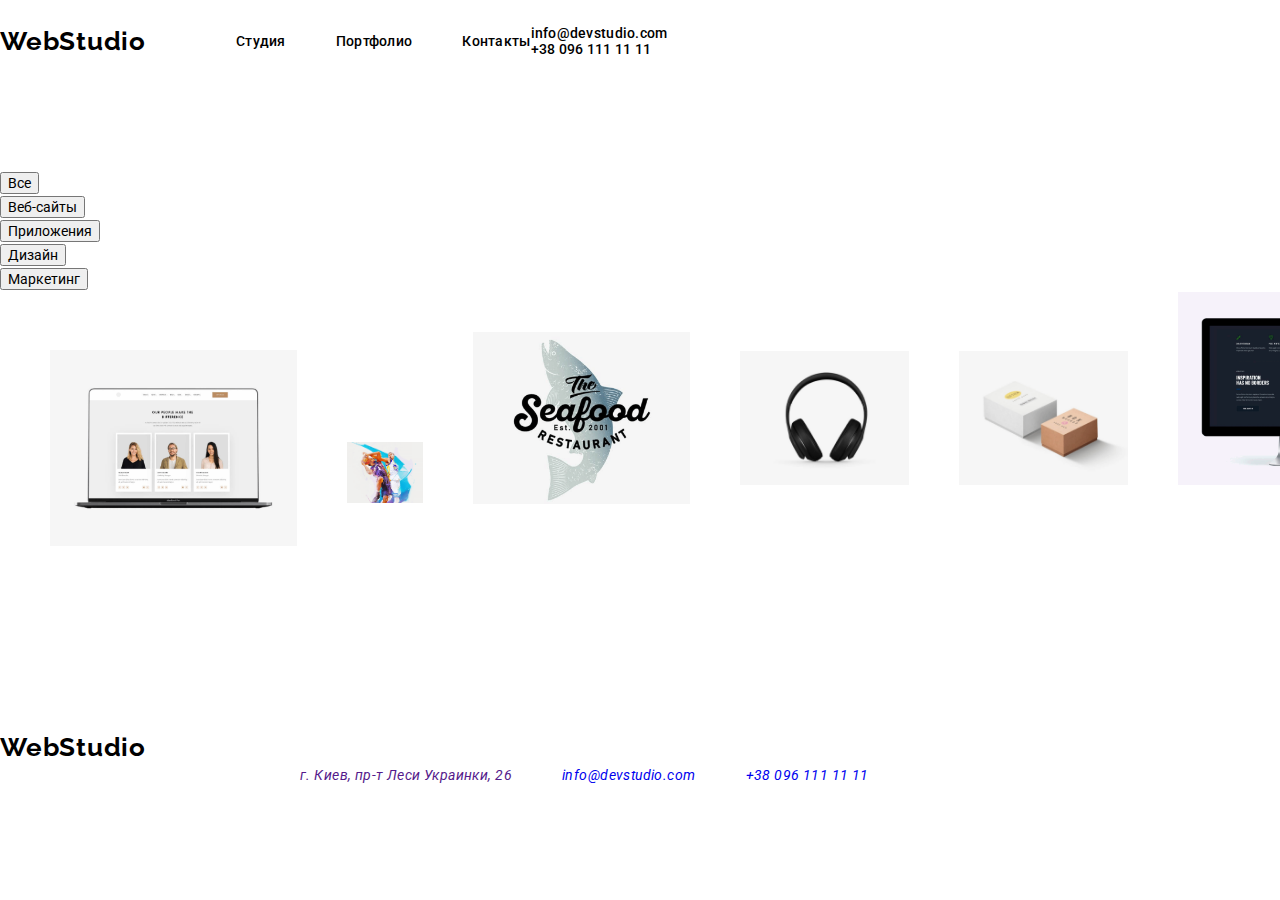
==== portfolio.html @ a3ee2de8 "сss" ====
<!DOCTYPE html>
<html lang="en">

<head>
    <meta charset="UTF-8">
    <meta name="viewport" content="widht=device-widht, initial-scale=1.0">
    <!-- Підключення шрифтів з google -->
    <link rel="preconnect" href="https://fonts.gstatic.com" />
    <link
        href="https://fonts.googleapis.com/css2?family=Raleway:wght@700&family=Roboto:wght@400;500;700;900&display=swap"
        rel="stylesheet" />
    <!-- Нормалізуєм стиль браузера за замовчуванням -->
    <link rel="stylesheet" href="./css/modern-normalize.css" />
    <!-- Підключаємо свої стилі -->
    <link rel="stylesheet" type="text/css" href="css/style.css">
    <title>Document</title>
</head>

<body>
    <header>
        <!------ Верхня лінія ----------------------------------------------------------------------------->
        <div class="top-line">
            <a class="logo" href="./index.html">Web<span>Studio</span></a>
            <nav class="menu-nav">
                <ul class="list">
                    <li class="link">
                        <a class="item" href="./index.html">Студия</a>
                    </li>
                    <li class="link">
                        <a class="item" href="./portfolio.html">Портфолио</a>
                    </li>
                    <li class="link">
                        <a class="item" href="./contacts.html">Контакты</a>
                    </li>
                </ul>
            </nav>
            <ul class="list-contacts">
                <li class="link">
                    <a class="item-mail" href="mailto:info@devstudio.com">info@devstudio.com</a>
                </li>
                <li class="link">
                    <a class="item-phone-number" href="tel:+380961111111">+38 096 111 11 11</a>
                </li>
            </ul>
        </div>
    </header>
   <main>
    <section class="section">
        <h1 class="title">Портфолио</h1>
         <ul class="list-button">
                    <li class="item-button"><button type="button" class="button">Все</button></li>
                    <li class="item-button"><button type="button" class="button">Веб-сайты</button></li>
                    <li class="item-button"><button type="button" class="button">Приложения</button></li>
                    <li class="item-button"><button type="button" class="button">Дизайн</button></li>
                    <li class="item-button"><button type="button" class="button">Маркетинг</button></li>
         </ul>
        <ul class="list">
             <li class="item">
                 <img src="./img/WebSite.png" alt="Технокряк" width="370">
                 <h2 class="title">Технокряк</h2>
                 <p class="text">Веб-сайт</p>
             </li>
             <li class="item">
                 <img src="./img/Desing.png" alt="Постер дизайн Новый Орлеан против Голден Стар" width="370">
                 <h2 classtitleПостер New Orlean vs Golden Star</h2>
                 <p class="text">Дизайн</p>
             </li>
             <li class="item">
                 <img src="./img/annexes.png" alt="Приложение ресторан морепродукты" width="370">
                 <h2 class="title">Ресторан Seafood</h2>
                 <p class="text">Приложение</p>
             </li>
             <li class="item">
                 <img src="./img/Marketing.png" alt="Основной проект" width="370">
                 <h2 class="title">Проект Prime</h2>
                 <p class="text">Маркетинг</p>
             </li>
             <li class="item">
                <img src="./img/annexes1.png" alt="Проект коробки" width="370">
                <h2 class="title">Проект Boxes</h2>
                <p class="text">Приложение</p>
            </li>
            <li class="item">
                <img src="./img/WebSite1.png" alt="Inspiration has no Borders" width="370">
                <h2 class="title">Inspiration has no Borders</h2>
                <p class="text">Веб-сайт</p>
            </li>
            <li class="item">
                <img src="./img/Desing1.png" alt="Издание Ограниченный выпуск" width="370">
                <h2 class="title">Издание Limited Edition</h2>
                <p class="text">Дизайн</p>
            </li>
            <li class="item">
                <img src="./img/Marketing1.png" alt="Проект лаб" width="370">
                <h2 class="title">Проект LAB</h2>
                <p class="text">Маркетинг</p>
            </li>
            <li class="item">
                <img src="./img/annexes2.png" alt="Растущий бизнес" width="370">
                <h2 class="title">Growing Business</h2>
                <p class="text">Приложение</p>
            </li>
         </ul>
     </section>
   </main>
   <footer>
<!--Підвал ---------------------------------------------------------------------------------------->
    <section class="section">
        <a class="logo" href="/">Web<span>Studio</span></a>
        <address class="contacts">
            <ul class="list">
                <li class="item">
                    <a class="text" href="">г. Киев, пр-т Леси Украинки, 26</a>
                </li>
                <li class="item">
                    <a class="text" href="mailto:info@devstudio.com">info@devstudio.com</a>
                </li>
                <li class="item">
                    <a class="text" href="tel:+380961111111">+38 096 111 11 11</a>
                </li>
            </ul>
        </address>
    </section>
    </footer>
<!--Підвал ---------------------------------------------------------------------------------------->
</body>

</html>
---- css/style.css ----
body {
  color: #ffffff;
  font-family: 'roboto', sans-serif;
  font-weight: 400;
  font-size: 14px;
  line-height: 1.71;
  letter-spacing: 0.03em;
}

/* img робим блочним */
img {
  display: block;
  max-width: 100%;
  height: auto;
}

a {
  /* Забераєм декоративні лінії */
  text-decoration: none;
  /* Забераєм декоративні лінії */
  display: inline-block;
}

/* Забераєм вид маркера та відступи*/
ul {
  list-style-type: none;
  margin: 0;
  padding: 0;
}

.container.no-padding {
  padding-top: 0;
  padding-bottom: 0;
}

.container {
  width: 1170px;
  margin: 0 auto;
  background: #ffffff;
  padding-left: 15px;
  padding-right: 15px;
}

/*--------------------------HEADER--------------------------*/
header {
  padding: 25px 0 25px 0;
}

.top-line {
  display: flex;
  align-items: center;
  font-weight: 500;
  font-size: 14px;
  line-height: 16px;
  letter-spacing: 0.02em;
}

.logo {
  display: inline-block;
  font-family: Raleway;
  font-style: normal;
  font-weight: bold;
  font-size: 26px;
  line-height: 31px;
  letter-spacing: 0.03em;
  color: black;
  margin-right: 40px;
}

.logo-color {
  color: #2196f3;
}

.menu-nav {
  display: flex;
  align-items: center;
}

.list {
  display: flex;
  align-items: center;
}

.item {
  margin-left: 50px;
}

.link a {
  color: black;
  font-weight: 500;
  font-size: 14px;
  line-height: 16px;
  letter-spacing: 0.02em;
}

.contacts {
  margin-left: 250px;
}

.item:hover,
.item:focus {
  color: #2196f3;
}
/*--------------------------HEADER--------------------------*/
/*--------------------------MAIN--------------------------*/
main {
}

.services {
  max-width: 1600px;
  min-height: 600px;
  margin: 0 auto;
  padding-top: 200px;
  text-align: center;
  background-color: #2f303a;
}

.title {
  margin: 0 auto 30px;
  max-width: 696px;
  font-weight: 900;
  font-size: 44px;
  line-height: 1.36;
  letter-spacing: 0.06em;
  color: #ffffff;
}

.section-button {
  cursor: pointer;
  min-width: 200px;
  height: 50px;
  box-shadow: 0px 4px 4px rgba(0, 0, 0, 0.15);
  border-radius: 4px;
  font-weight: 700;
  font-size: 16px;
  line-height: 1.87;
  letter-spacing: 0.06em;
  color: #ffffff;
  background-color: #2196f3;
}

.text {
}
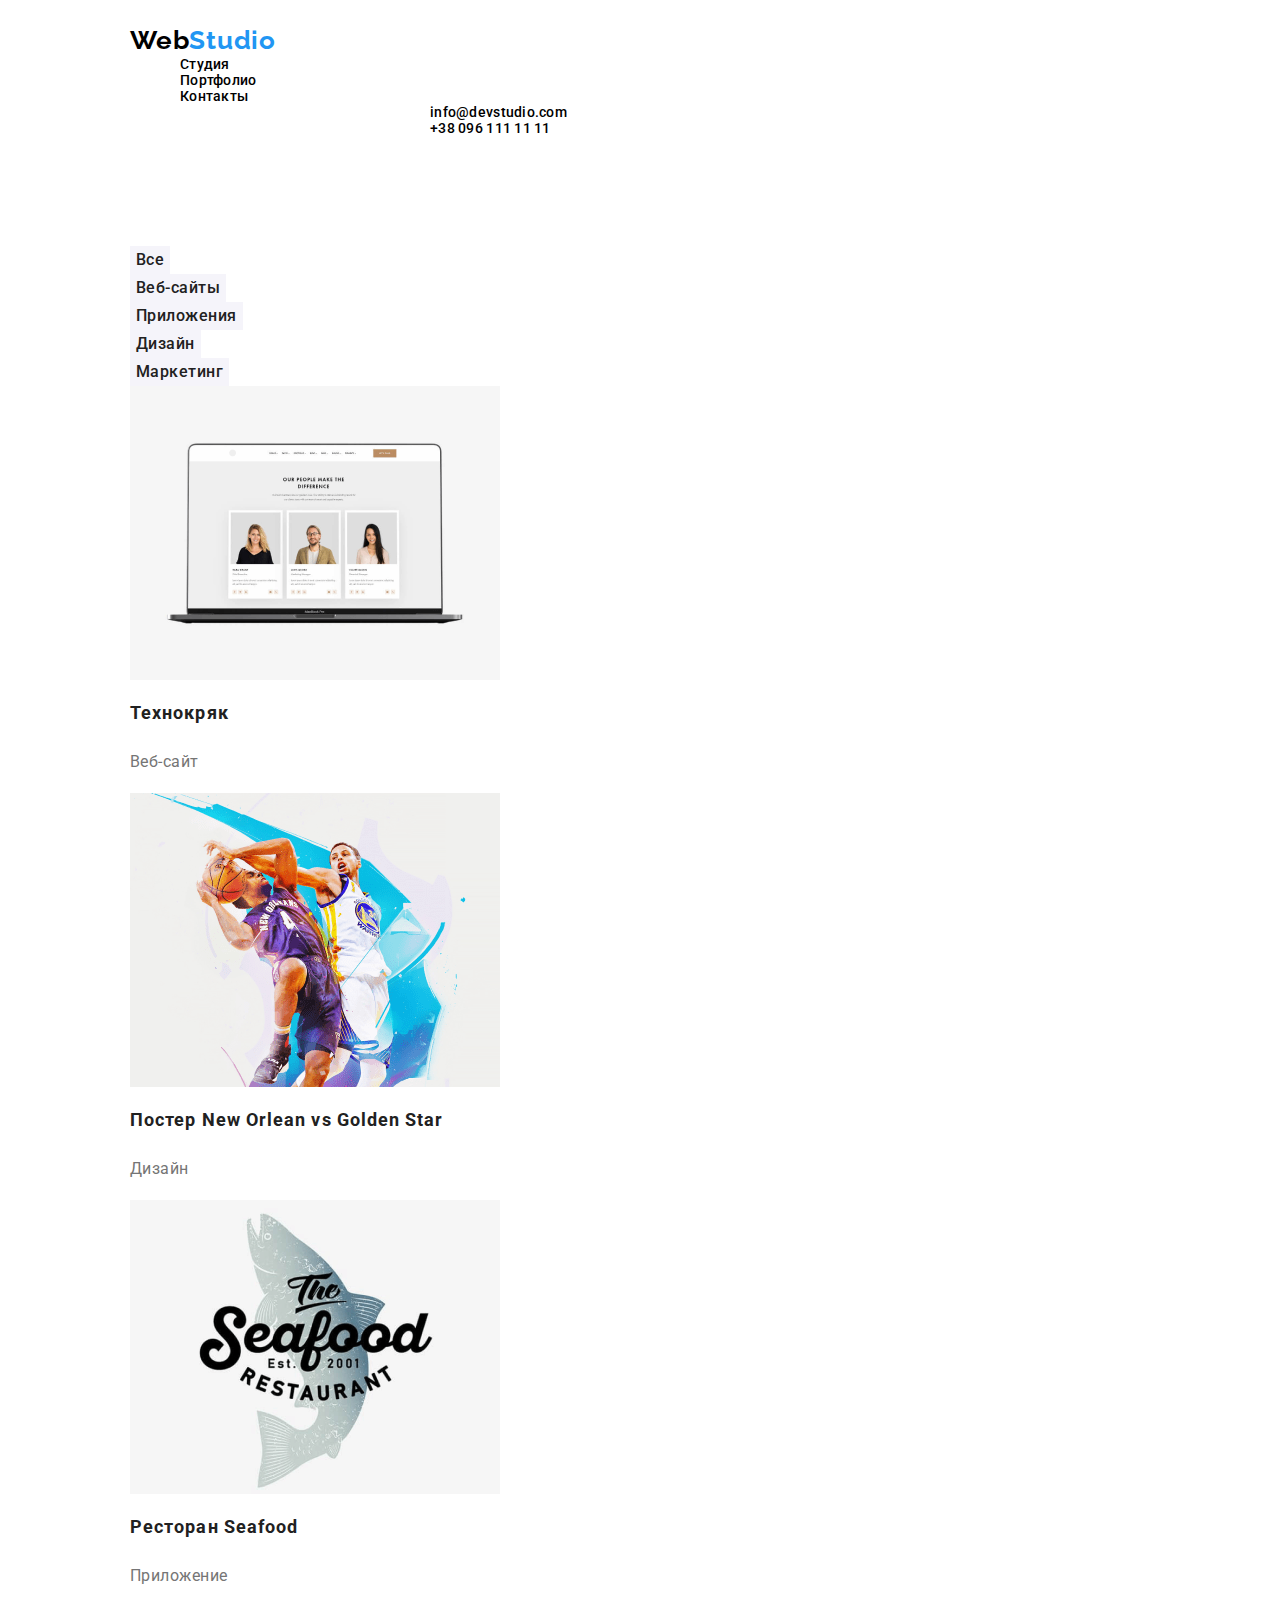
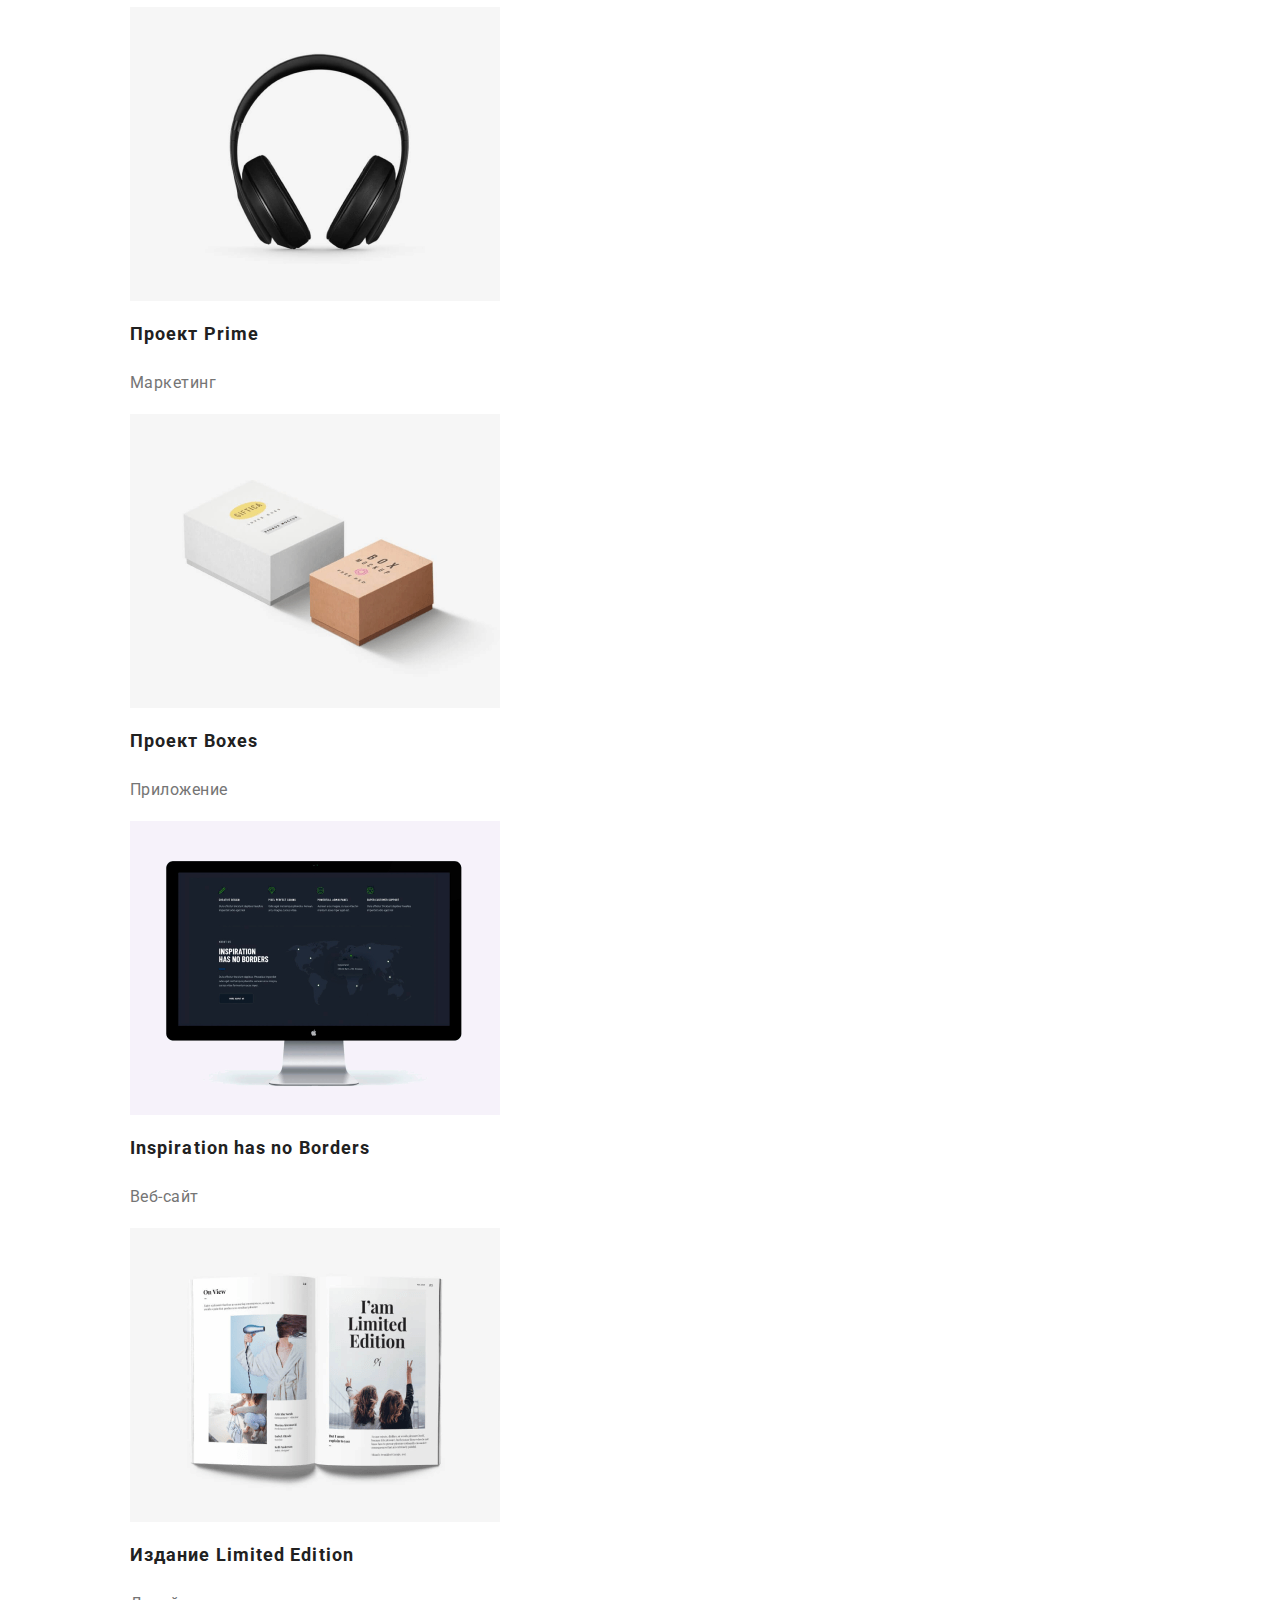
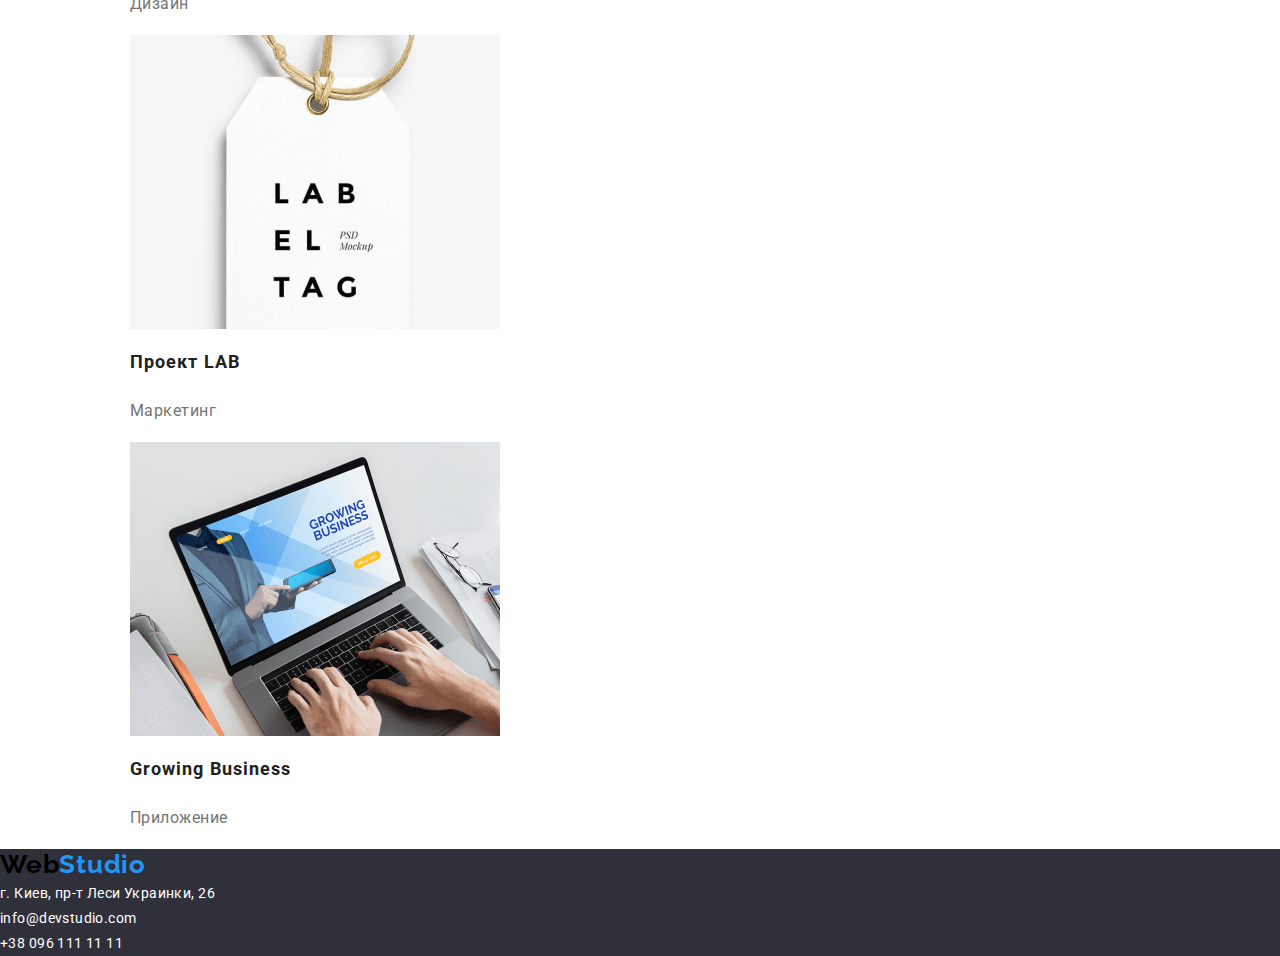
==== commit 3ca95629: "Correction" ====
--- a/portfolio.html
+++ b/portfolio.html
@@ -1,6 +1,5 @@
 <!DOCTYPE html>
-<html lang="en">
-
+<html lang="ru">
 <head>
     <meta charset="UTF-8">
     <meta name="viewport" content="widht=device-widht, initial-scale=1.0">
@@ -15,113 +14,112 @@
     <link rel="stylesheet" type="text/css" href="css/style.css">
     <title>Document</title>
 </head>
-
 <body>
-    <header>
-        <!------ Верхня лінія ----------------------------------------------------------------------------->
+    <header class="container">
+<!------ Верхня лінія ----------------------------------------------------------------------------->
         <div class="top-line">
-            <a class="logo" href="./index.html">Web<span>Studio</span></a>
+            <a class="logo" href="./index.html">Web<span class="logo-color">Studio</span></a>
             <nav class="menu-nav">
-                <ul class="list">
-                    <li class="link">
-                        <a class="item" href="./index.html">Студия</a>
-                    </li>
-                    <li class="link">
-                        <a class="item" href="./portfolio.html">Портфолио</a>
-                    </li>
-                    <li class="link">
-                        <a class="item" href="./contacts.html">Контакты</a>
-                    </li>
-                </ul>
-            </nav>
-            <ul class="list-contacts">
+              <ul class="list">
                 <li class="link">
-                    <a class="item-mail" href="mailto:info@devstudio.com">info@devstudio.com</a>
+                    <a class="item" href="./index.html">Студия</a>
                 </li>
                 <li class="link">
-                    <a class="item-phone-number" href="tel:+380961111111">+38 096 111 11 11</a>
+                    <a class="item" href="./portfolio.html">Портфолио</a>
                 </li>
-            </ul>
+                <li class="link">
+                    <a class="item" href="./contacts.html">Контакты</a>
+                </li>
+              </ul>
+            </nav>
+              <ul class="list contacts" >
+                <li class="link">
+                    <a class="item" href="mailto:info@devstudio.com">info@devstudio.com</a>
+                </li>
+                <li class="link">
+                    <a class="item" href="tel:+380961111111">+38 096 111 11 11</a>
+                </li>
+              </ul>
         </div>
-    </header>
-   <main>
-    <section class="section">
+   </header>
+   <main class="container">
+    <section class="main-section">
         <h1 class="title">Портфолио</h1>
-         <ul class="list-button">
-                    <li class="item-button"><button type="button" class="button">Все</button></li>
-                    <li class="item-button"><button type="button" class="button">Веб-сайты</button></li>
-                    <li class="item-button"><button type="button" class="button">Приложения</button></li>
-                    <li class="item-button"><button type="button" class="button">Дизайн</button></li>
-                    <li class="item-button"><button type="button" class="button">Маркетинг</button></li>
+         <ul class="filters-list-button">
+                    <li class="filters-item-button"><button type="button" class="button">Все</button></li>
+                    <li class="filters-item-button"><button type="button" class="button">Веб-сайты</button></li>
+                    <li class="filters-item-button"><button type="button" class="button">Приложения</button></li>
+                    <li class="filters-item-button"><button type="button" class="button">Дизайн</button></li>
+                    <li class="filters-item-button"><button type="button" class="button">Маркетинг</button></li>
          </ul>
-        <ul class="list">
-             <li class="item">
+        <ul class="list-portfolio">
+             <li class="item-portfolio">
                  <img src="./img/WebSite.png" alt="Технокряк" width="370">
-                 <h2 class="title">Технокряк</h2>
-                 <p class="text">Веб-сайт</p>
+                 <h2 class="title-portfolio">Технокряк</h2>
+                 <p class="text-portfolio">Веб-сайт</p>
              </li>
-             <li class="item">
+             <li class="item-portfolio">
                  <img src="./img/Desing.png" alt="Постер дизайн Новый Орлеан против Голден Стар" width="370">
-                 <h2 classtitleПостер New Orlean vs Golden Star</h2>
-                 <p class="text">Дизайн</p>
+                 <h2 class="title-portfolio">Постер New Orlean vs Golden Star</h2>
+                 <p class="text-portfolio">Дизайн</p>
              </li>
-             <li class="item">
+             <li class="item-portfolio">
                  <img src="./img/annexes.png" alt="Приложение ресторан морепродукты" width="370">
-                 <h2 class="title">Ресторан Seafood</h2>
-                 <p class="text">Приложение</p>
+                 <h2 class="title-portfolio">Ресторан Seafood</h2>
+                 <p class="text-portfolio">Приложение</p>
              </li>
-             <li class="item">
+             <li class="item-portfolio">
                  <img src="./img/Marketing.png" alt="Основной проект" width="370">
-                 <h2 class="title">Проект Prime</h2>
-                 <p class="text">Маркетинг</p>
+                 <h2 class="title-portfolio">Проект Prime</h2>
+                 <p class="text-portfolio">Маркетинг</p>
              </li>
-             <li class="item">
+             <li class="item-portfolio">
                 <img src="./img/annexes1.png" alt="Проект коробки" width="370">
-                <h2 class="title">Проект Boxes</h2>
-                <p class="text">Приложение</p>
+                <h2 class="title-portfolio">Проект Boxes</h2>
+                <p class="text-portfolio">Приложение</p>
             </li>
-            <li class="item">
+            <li class="item-portfolio">
                 <img src="./img/WebSite1.png" alt="Inspiration has no Borders" width="370">
-                <h2 class="title">Inspiration has no Borders</h2>
-                <p class="text">Веб-сайт</p>
+                <h2 class="title-portfolio">Inspiration has no Borders</h2>
+                <p class="text-portfolio">Веб-сайт</p>
             </li>
-            <li class="item">
+            <li class="item-portfolio">
                 <img src="./img/Desing1.png" alt="Издание Ограниченный выпуск" width="370">
-                <h2 class="title">Издание Limited Edition</h2>
-                <p class="text">Дизайн</p>
+                <h2 class="title-portfolio">Издание Limited Edition</h2>
+                <p class="text-portfolio">Дизайн</p>
             </li>
-            <li class="item">
+            <li class="item-portfolio">
                 <img src="./img/Marketing1.png" alt="Проект лаб" width="370">
-                <h2 class="title">Проект LAB</h2>
-                <p class="text">Маркетинг</p>
+                <h2 class="title-portfolio">Проект LAB</h2>
+                <p class="text-portfolio">Маркетинг</p>
             </li>
-            <li class="item">
+            <li class="item-portfolio">
                 <img src="./img/annexes2.png" alt="Растущий бизнес" width="370">
-                <h2 class="title">Growing Business</h2>
-                <p class="text">Приложение</p>
+                <h2 class="title-portfolio">Growing Business</h2>
+                <p class="text-portfolio">Приложение</p>
             </li>
          </ul>
      </section>
    </main>
-   <footer>
-<!--Підвал ---------------------------------------------------------------------------------------->
-    <section class="section">
-        <a class="logo" href="/">Web<span>Studio</span></a>
-        <address class="contacts">
-            <ul class="list">
-                <li class="item">
-                    <a class="text" href="">г. Киев, пр-т Леси Украинки, 26</a>
-                </li>
-                <li class="item">
-                    <a class="text" href="mailto:info@devstudio.com">info@devstudio.com</a>
-                </li>
-                <li class="item">
-                    <a class="text" href="tel:+380961111111">+38 096 111 11 11</a>
-                </li>
-            </ul>
-        </address>
-    </section>
-    </footer>
+   <footer class="">
+    <!--Підвал ---------------------------------------------------------------------------------------->
+             <section class="section-footer">
+                 <a class="logo" href="/">Web<span class="logo-color">Studio</span></a>
+                 <address class="contacts-footer">
+                     <ul class="list-footer">
+                         <li class="item-footer">
+                             <a class="text-footer" href="">г. Киев, пр-т Леси Украинки, 26</a>
+                         </li>
+                         <li class="item-footer">
+                             <a class="text-footer" href="mailto:info@devstudio.com">info@devstudio.com</a>
+                         </li>
+                         <li class="item-footer">
+                             <a class="text-footer" href="tel:+380961111111">+38 096 111 11 11</a>
+                         </li>
+                     </ul>
+                 </address>
+         </section>
+   </footer>
 <!--Підвал ---------------------------------------------------------------------------------------->
 </body>
 
--- a/css/style.css
+++ b/css/style.css
@@ -5,6 +5,8 @@
   font-size: 14px;
   line-height: 1.71;
   letter-spacing: 0.03em;
+  width: 1400px;
+  margin: 0 auto;
 }
 
 /* img робим блочним */
@@ -47,7 +49,6 @@
 }
 
 .top-line {
-  display: flex;
   align-items: center;
   font-weight: 500;
   font-size: 14px;
@@ -56,7 +57,6 @@
 }
 
 .logo {
-  display: inline-block;
   font-family: Raleway;
   font-style: normal;
   font-weight: bold;
@@ -72,12 +72,10 @@
 }
 
 .menu-nav {
-  display: flex;
   align-items: center;
 }
 
 .list {
-  display: flex;
   align-items: center;
 }
 
@@ -101,43 +99,224 @@
 .item:focus {
   color: #2196f3;
 }
+
 /*--------------------------HEADER--------------------------*/
 /*--------------------------MAIN--------------------------*/
 main {
-}
-
-.services {
-  max-width: 1600px;
-  min-height: 600px;
-  margin: 0 auto;
+  margin-bottom: 90px;
+}
+/*-----БАНЕР------*/
+.popup {
+  background-color: #2f303a;
+  margin-bottom: 90px;
+  align-items: center;
+}
+
+.title-effective-solutions {
   padding-top: 200px;
-  text-align: center;
-  background-color: #2f303a;
-}
-
-.title {
-  margin: 0 auto 30px;
-  max-width: 696px;
+  margin-top: 0px;
+  font-family: Roboto;
+  font-style: normal;
   font-weight: 900;
   font-size: 44px;
-  line-height: 1.36;
+  line-height: 60px;
+  text-align: center;
+  letter-spacing: 0.06em;
+  text-transform: uppercase;
+}
+
+.button-services {
+  width: 200px;
+  height: 50px;
+  margin-bottom: 200px;
+  background-color: #757575;
+
+  font-family: Roboto;
+  font-style: normal;
+  font-weight: bold;
+  font-size: 16px;
+  line-height: 30px;
+  align-items: center;
+  text-align: center;
   letter-spacing: 0.06em;
   color: #ffffff;
-}
-
-.section-button {
-  cursor: pointer;
-  min-width: 200px;
-  height: 50px;
-  box-shadow: 0px 4px 4px rgba(0, 0, 0, 0.15);
-  border-radius: 4px;
-  font-weight: 700;
+  border-radius: 10px;
+}
+
+.button-services:hover,
+.button-services:focus {
+  background-color: #2196f3;
+}
+
+/* ---ОСОБЛИВОСТІ---*/
+.section {
+  margin-bottom: 90px;
+}
+
+.list-features {
+}
+
+.item-features {
+}
+
+.title-features {
+  font-family: Roboto;
+  font-style: normal;
+  font-weight: bold;
+  font-size: 14px;
+  line-height: 16px;
+  letter-spacing: 0.03em;
+  text-transform: uppercase;
+  color: #212121;
+}
+
+.title-text-features {
+  font-family: Roboto;
+  font-style: normal;
+  font-weight: normal;
+  font-size: 14px;
+  line-height: 24px;
+  letter-spacing: 0.03em;
+  color: #757575;
+}
+/*---ЧИМ МИ ЗАЙМАЄМСЯ---*/
+
+.section-work {
+  margin-bottom: 180px;
+}
+
+.title-work {
+  margin-top: 0px;
+
+  font-family: Roboto;
+  font-style: normal;
+  font-weight: bold;
+  font-size: 36px;
+  line-height: 42px;
+  text-align: center;
+  letter-spacing: 0.03em;
+  color: #212121;
+}
+
+.list-work {
+}
+
+.item-work {
+}
+
+/*---НАША КОМАНДА---*/
+.section-team {
+}
+.title-team {
+  font-family: Roboto;
+  font-style: normal;
+  font-weight: bold;
+  font-size: 36px;
+  line-height: 42px;
+  text-align: center;
+  letter-spacing: 0.03em;
+  color: #212121;
+}
+
+.list-team {
+}
+
+.item-team {
+}
+
+.title-item-team {
+  font-family: Roboto;
+  font-style: normal;
+  font-weight: bold;
+  font-size: 18px;
+  line-height: 36px;
+  letter-spacing: 0.06em;
+  color: #212121;
+}
+
+.text-team {
+  font-family: Roboto;
+  font-style: normal;
+  font-weight: normal;
   font-size: 16px;
-  line-height: 1.87;
+  line-height: 30px;
+  letter-spacing: 0.03em;
+  color: #757575;
+}
+
+/* ----------------------FOOTER-------------------*/
+.section-footer {
+  background-color: #2f303a;
+}
+
+.contacts-footer {
+}
+
+.list-footer {
+}
+
+.item-footer {
+}
+
+.text-footer {
+  font-family: Roboto;
+  font-style: normal;
+  font-weight: normal;
+  font-size: 14px;
+  line-height: 24px;
+  letter-spacing: 0.03em;
+  color: #ffffff;
+}
+/*-------------------------------------------------*/
+/*-------------------------------------------------*/
+/*-------------------------------------------------*/
+/* -------------------PORTFOLIO--------------------*/
+.filters-list-button {
+}
+
+.button {
+  font-family: Roboto;
+  font-style: normal;
+  font-weight: 500;
+  font-size: 16px;
+  line-height: 26px;
+  text-align: center;
+  letter-spacing: 0.03em;
+  color: #212121;
+  background-color: #f5f4fa;
+  border-color: #f5f4fa;
+  border-style: none;
+}
+
+.button:hover,
+.button:focus {
+  background-color: #2196f3;
+}
+
+.list-portfolio {
+  width: 1170px;
+  margin: 0 auto;
+}
+
+.item-portfolio {
+}
+
+.title-portfolio {
+  font-family: Roboto;
+  font-style: normal;
+  font-weight: bold;
+  font-size: 18px;
+  line-height: 36px;
   letter-spacing: 0.06em;
-  color: #ffffff;
-  background-color: #2196f3;
-}
-
-.text {
-}
+  color: #212121;
+}
+
+.text-portfolio {
+  font-family: Roboto;
+  font-style: normal;
+  font-weight: normal;
+  font-size: 16px;
+  line-height: 30px;
+  letter-spacing: 0.03em;
+  color: #757575;
+}
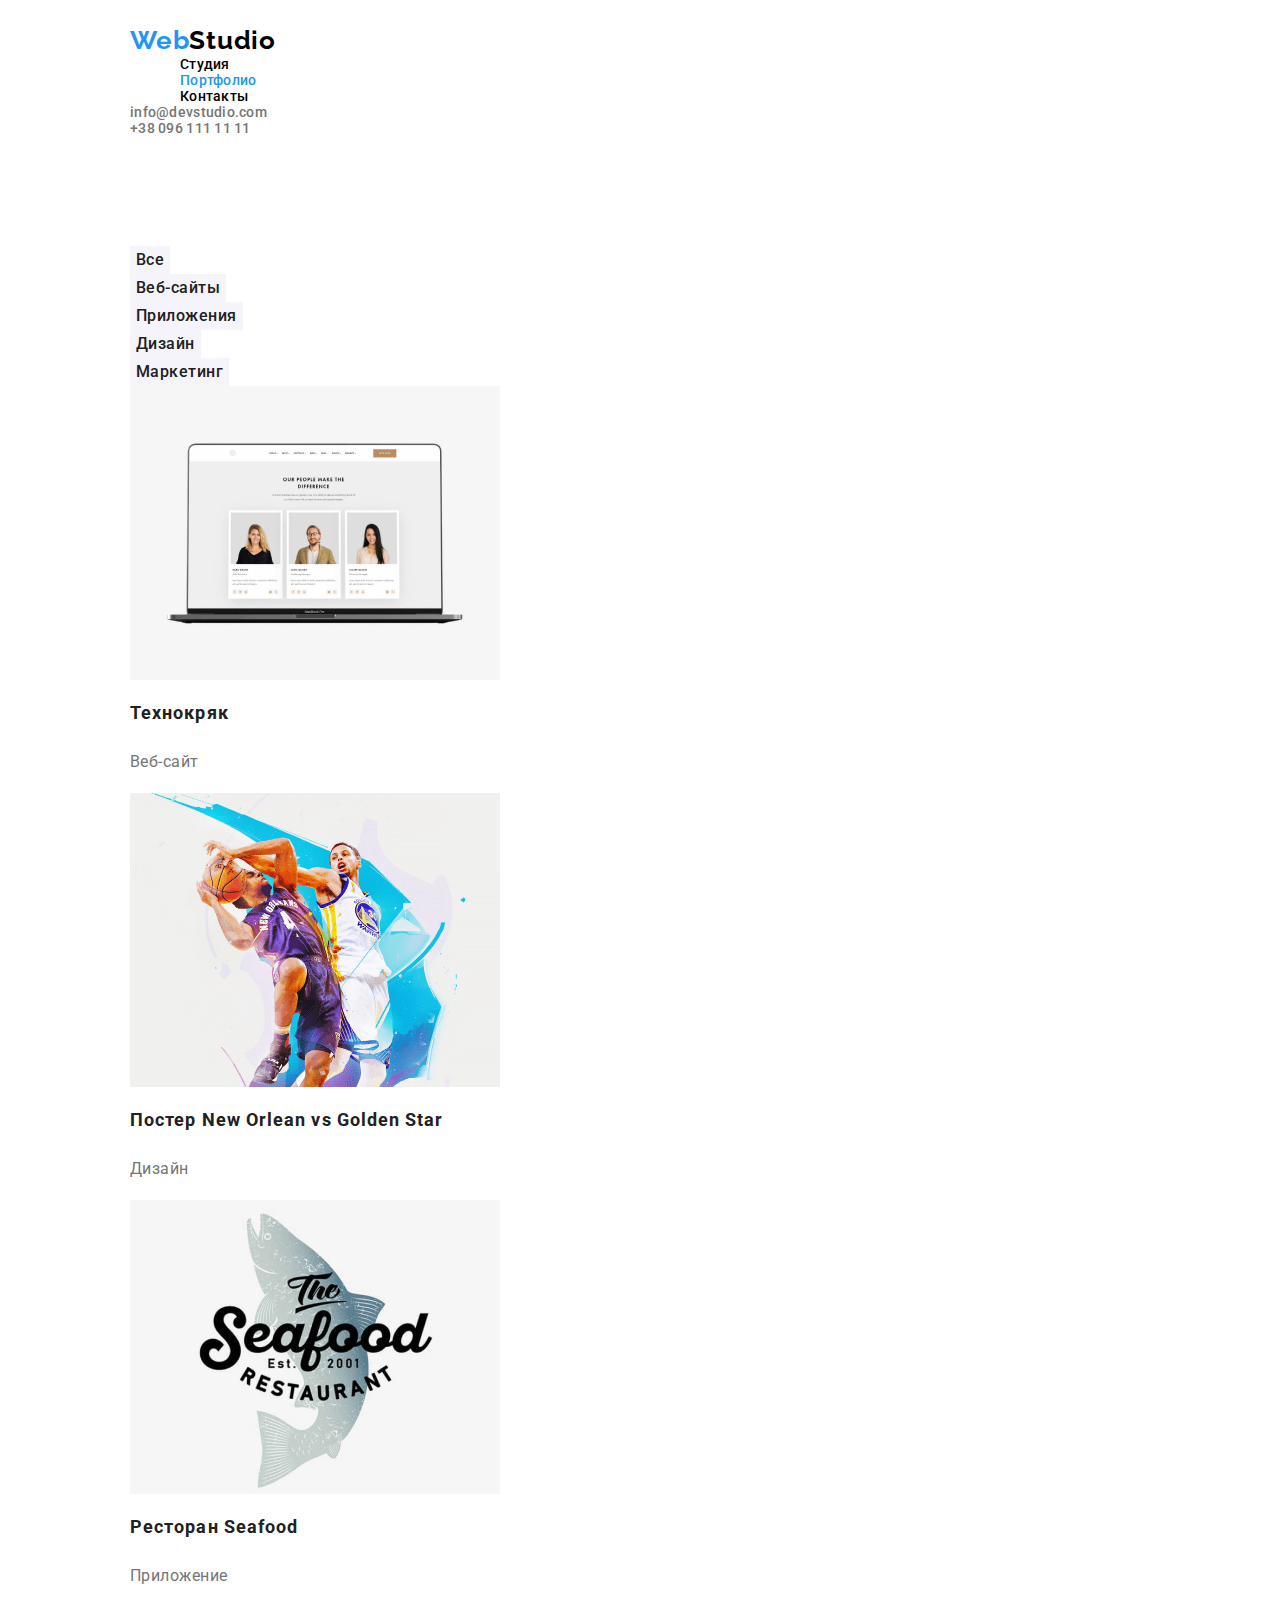
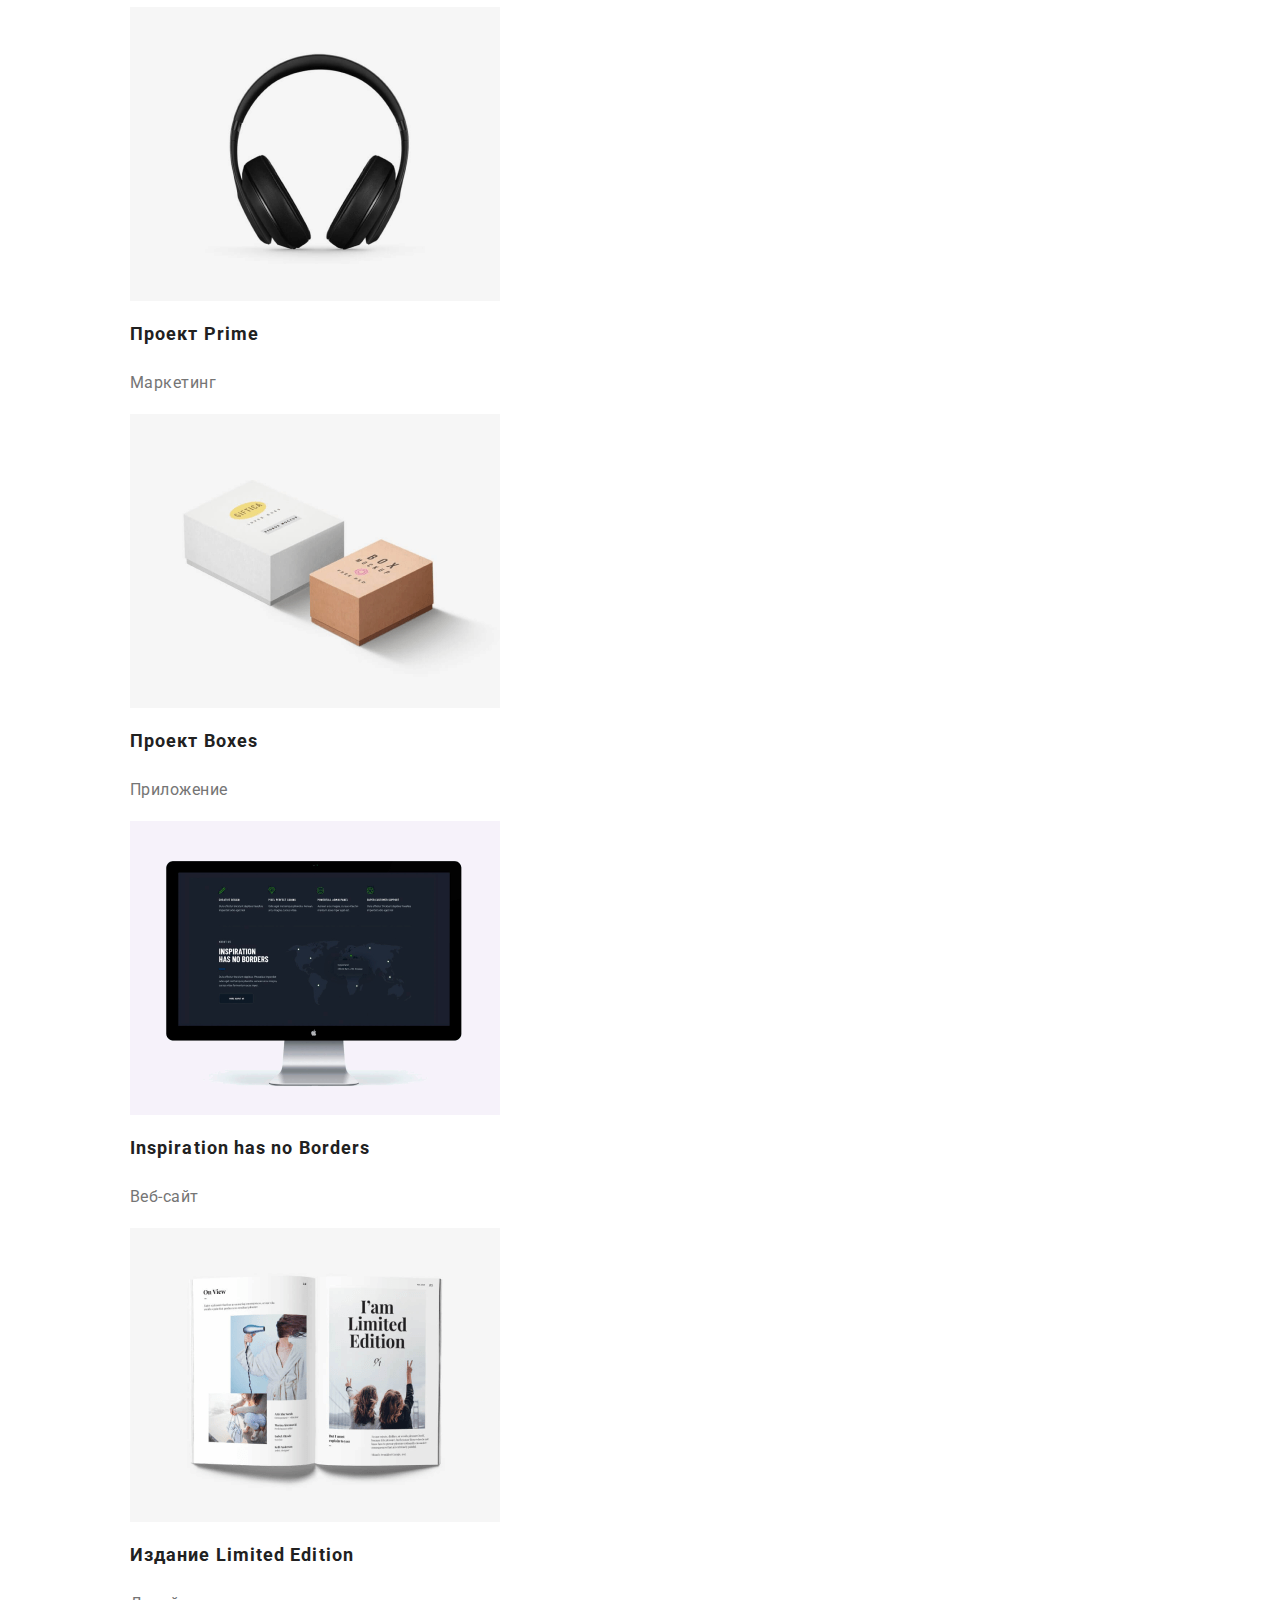
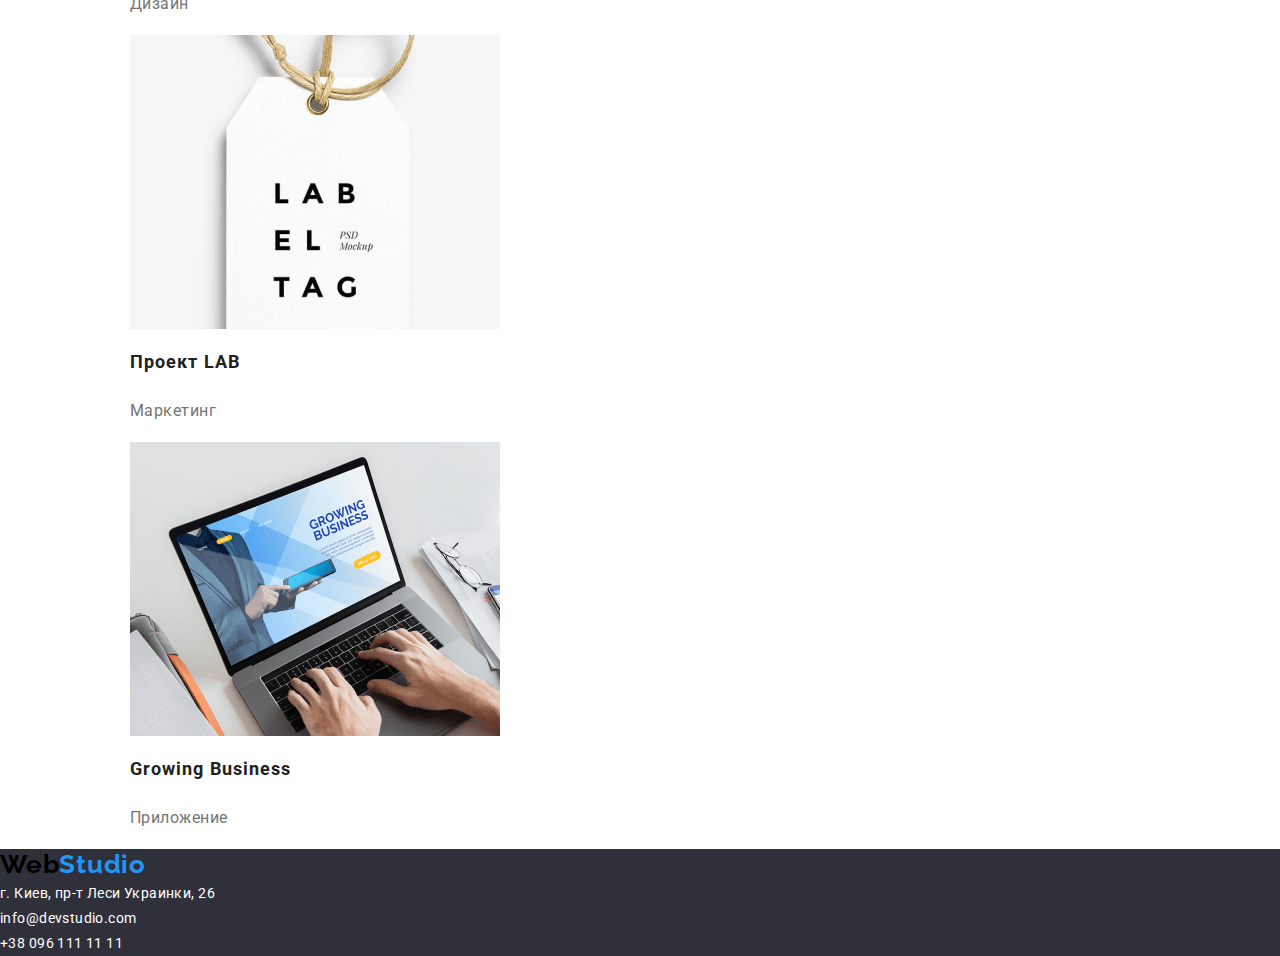
==== commit b63ca424: "delet contacts.html" ====
--- a/portfolio.html
+++ b/portfolio.html
@@ -16,32 +16,32 @@
 </head>
 <body>
     <header class="container">
-<!------ Верхня лінія ----------------------------------------------------------------------------->
-        <div class="top-line">
-            <a class="logo" href="./index.html">Web<span class="logo-color">Studio</span></a>
-            <nav class="menu-nav">
-              <ul class="list">
-                <li class="link">
-                    <a class="item" href="./index.html">Студия</a>
-                </li>
-                <li class="link">
-                    <a class="item" href="./portfolio.html">Портфолио</a>
-                </li>
-                <li class="link">
-                    <a class="item" href="./contacts.html">Контакты</a>
-                </li>
-              </ul>
-            </nav>
-              <ul class="list contacts" >
-                <li class="link">
-                    <a class="item" href="mailto:info@devstudio.com">info@devstudio.com</a>
-                </li>
-                <li class="link">
-                    <a class="item" href="tel:+380961111111">+38 096 111 11 11</a>
-                </li>
-              </ul>
-        </div>
-   </header>
+        <!------ Верхня лінія ----------------------------------------------------------------------------->
+                <div class="top-line">
+                    <a class="logo" href="./index.html"><span class="logo-color">Web</span>Studio</a>
+                    <nav class="menu-nav">
+                      <ul class="menu-list">
+                        <li class="menu-link">
+                            <a class="menu-item" href="./index.html">Студия</a>
+                        </li>
+                        <li class="menu-link">
+                            <a class="active menu-item" href="./portfolio.html">Портфолио</a>
+                        </li>
+                        <li class="menu-link">
+                            <a class="menu-item" href="./contacts.html">Контакты</a>
+                        </li>
+                      </ul>
+                    </nav>
+                      <ul class="menu-list contacts" >
+                        <li class="link-contacts">
+                            <a class="item-contacts" href="mailto:info@devstudio.com">info@devstudio.com</a>
+                        </li>
+                        <li class="link-contacts">
+                            <a class="item-contacts" href="tel:+380961111111">+38 096 111 11 11</a>
+                        </li>
+                      </ul>
+                </div>
+           </header>
    <main class="container">
     <section class="main-section">
         <h1 class="title">Портфолио</h1>
--- a/css/style.css
+++ b/css/style.css
@@ -49,11 +49,13 @@
 }
 
 .top-line {
-  align-items: center;
+  font-family: Roboto;
+  font-style: normal;
   font-weight: 500;
   font-size: 14px;
   line-height: 16px;
   letter-spacing: 0.02em;
+  color: #212121;
 }
 
 .logo {
@@ -75,32 +77,55 @@
   align-items: center;
 }
 
-.list {
+.menu-list {
   align-items: center;
 }
 
-.item {
+.menu-item {
   margin-left: 50px;
 }
 
-.link a {
-  color: black;
+.link-contacts {
+
+}
+
+.item-contacts {
+  font-family: Roboto;
+  font-style: normal;
   font-weight: 500;
   font-size: 14px;
   line-height: 16px;
   letter-spacing: 0.02em;
+  color: #757575;
+}
+
+.menu-item {
+  color: black;
+  font-weight: 500;
+  font-size: 14px;
+  line-height: 16px;
+  letter-spacing: 0.02em;
 }
 
 .contacts {
-  margin-left: 250px;
-}
-
-.item:hover,
-.item:focus {
+  
+}
+
+.item-contacts:hover,
+.item-contacts:focus {
   color: #2196f3;
 }
 
+.menu-item:hover,
+.menu-item:focus {
+  color: #2196f3;
+}
+
+.active {
+  color: #2196f3;
+}
 /*--------------------------HEADER--------------------------*/
+
 /*--------------------------MAIN--------------------------*/
 main {
   margin-bottom: 90px;
@@ -108,13 +133,10 @@
 /*-----БАНЕР------*/
 .popup {
   background-color: #2f303a;
-  margin-bottom: 90px;
   align-items: center;
 }
 
 .title-effective-solutions {
-  padding-top: 200px;
-  margin-top: 0px;
   font-family: Roboto;
   font-style: normal;
   font-weight: 900;
@@ -128,8 +150,7 @@
 .button-services {
   width: 200px;
   height: 50px;
-  margin-bottom: 200px;
-  background-color: #757575;
+  background-color: #2196f3;
 
   font-family: Roboto;
   font-style: normal;
@@ -187,7 +208,6 @@
 
 .title-work {
   margin-top: 0px;
-
   font-family: Roboto;
   font-style: normal;
   font-weight: bold;
@@ -227,10 +247,9 @@
 .title-item-team {
   font-family: Roboto;
   font-style: normal;
-  font-weight: bold;
-  font-size: 18px;
-  line-height: 36px;
-  letter-spacing: 0.06em;
+  font-weight: 500;
+  font-size: 16px;
+  line-height: 19px;
   color: #212121;
 }
 
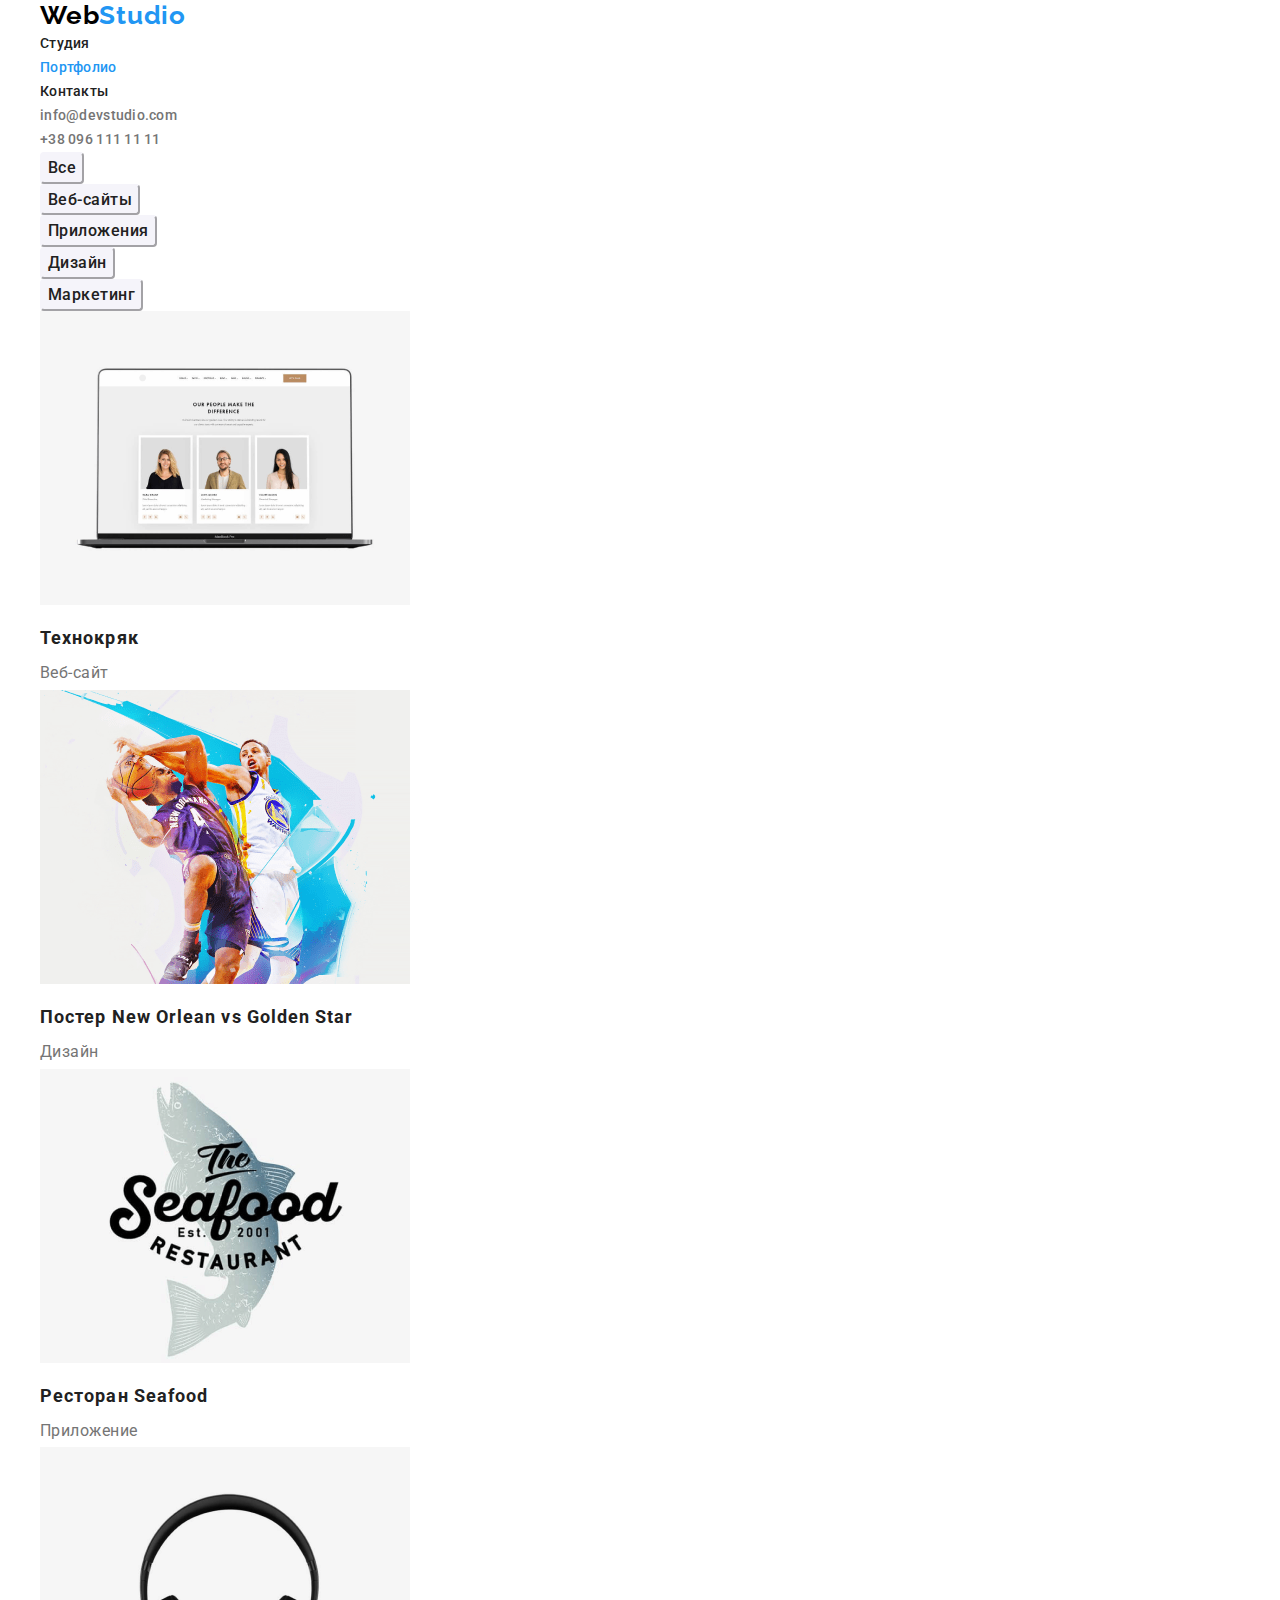
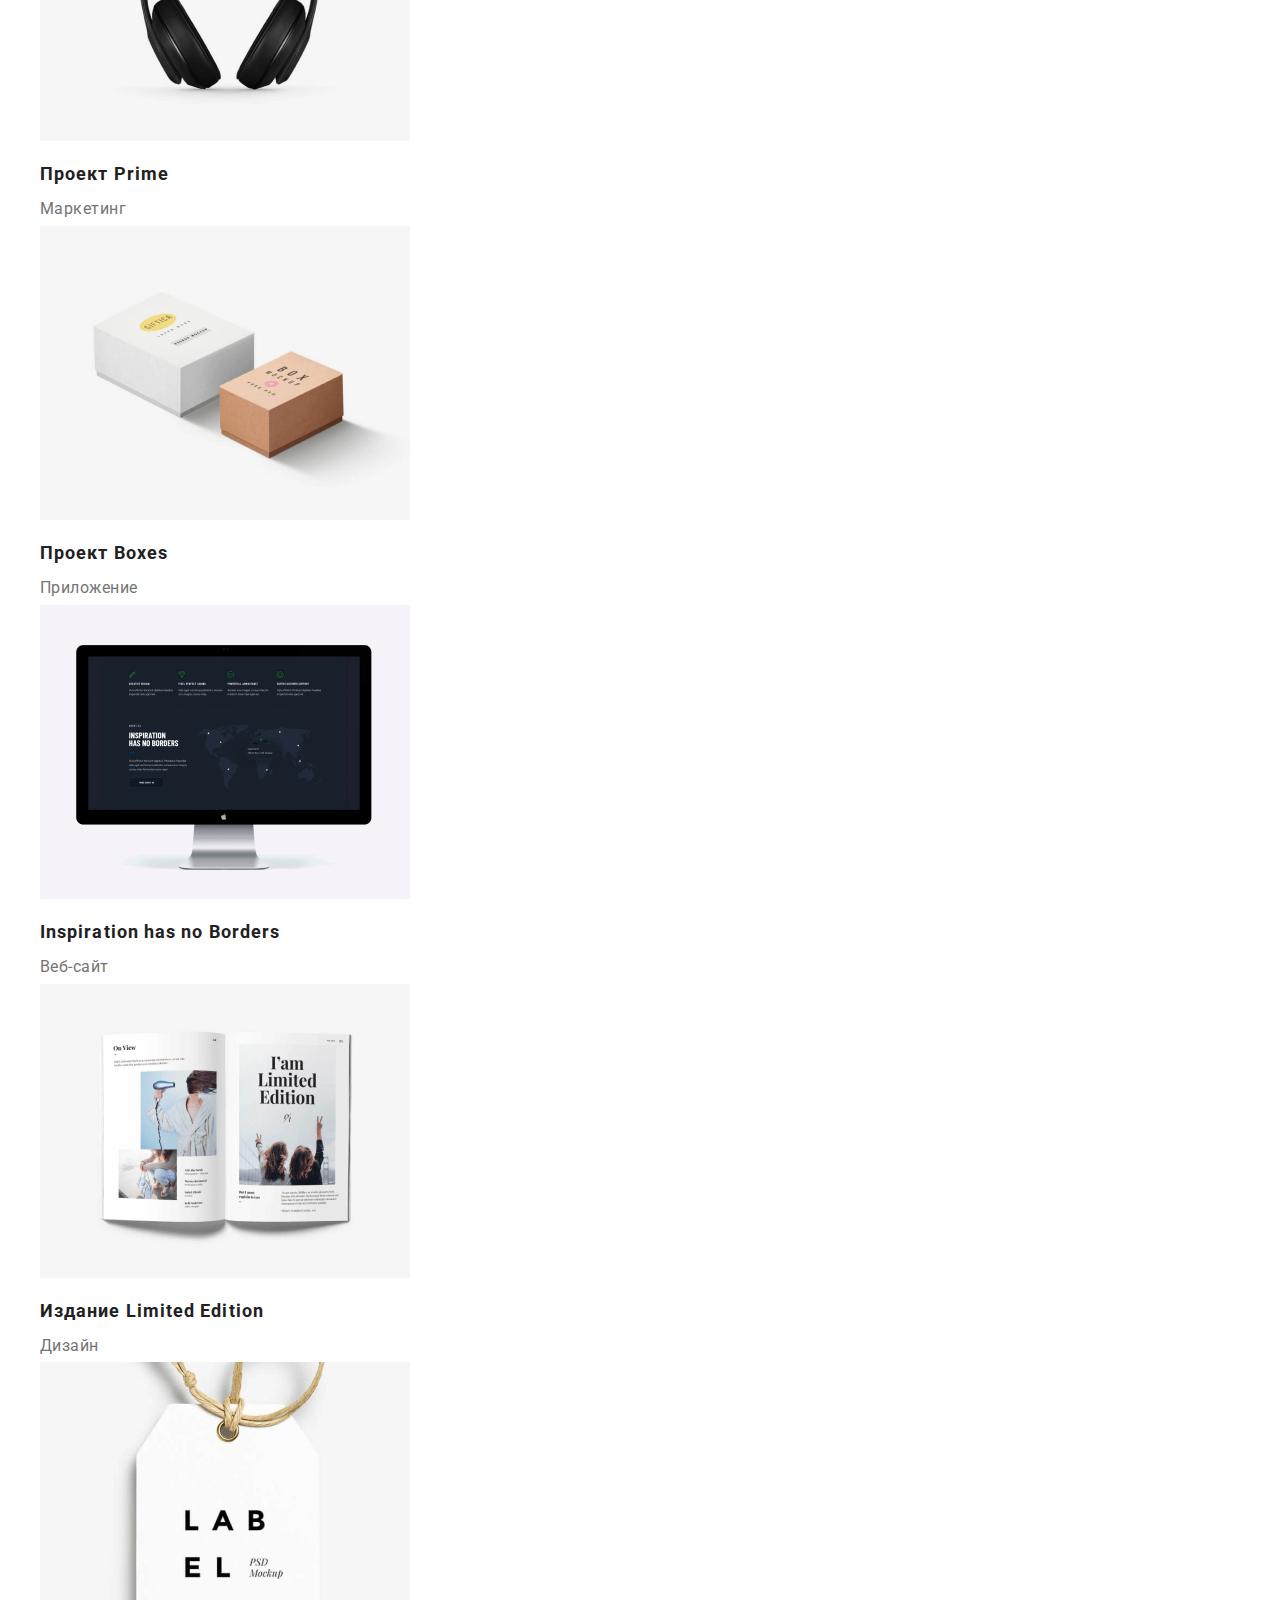
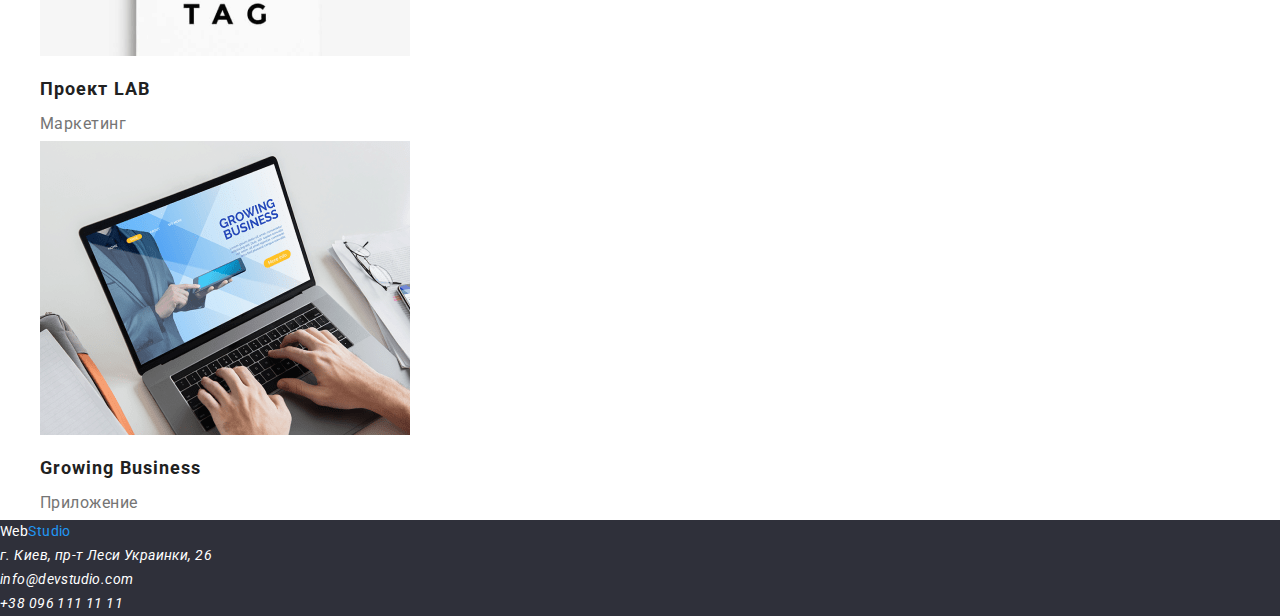
==== commit 8a2edc51: "Fixed" ====
--- a/portfolio.html
+++ b/portfolio.html
@@ -1,126 +1,130 @@
 <!DOCTYPE html>
 <html lang="ru">
-<head>
+ <head>
     <meta charset="UTF-8">
     <meta name="viewport" content="widht=device-widht, initial-scale=1.0">
+    <title>Document</title>
     <!-- Підключення шрифтів з google -->
     <link rel="preconnect" href="https://fonts.gstatic.com" />
-    <link
-        href="https://fonts.googleapis.com/css2?family=Raleway:wght@700&family=Roboto:wght@400;500;700;900&display=swap"
-        rel="stylesheet" />
+    <link href="https://fonts.googleapis.com/css2?family=Raleway:wght@700&family=Roboto:wght@400;500;700;900&display=swap" rel="stylesheet"/>
     <!-- Нормалізуєм стиль браузера за замовчуванням -->
     <link rel="stylesheet" href="./css/modern-normalize.css" />
     <!-- Підключаємо свої стилі -->
-    <link rel="stylesheet" type="text/css" href="css/style.css">
-    <title>Document</title>
-</head>
+    <link rel="stylesheet" type="text/css" href="css/styles.css">
+ </head>
 <body>
-    <header class="container">
-        <!------ Верхня лінія ----------------------------------------------------------------------------->
-                <div class="top-line">
-                    <a class="logo" href="./index.html"><span class="logo-color">Web</span>Studio</a>
-                    <nav class="menu-nav">
-                      <ul class="menu-list">
-                        <li class="menu-link">
-                            <a class="menu-item" href="./index.html">Студия</a>
-                        </li>
-                        <li class="menu-link">
-                            <a class="active menu-item" href="./portfolio.html">Портфолио</a>
-                        </li>
-                        <li class="menu-link">
-                            <a class="menu-item" href="./contacts.html">Контакты</a>
-                        </li>
-                      </ul>
-                    </nav>
-                      <ul class="menu-list contacts" >
-                        <li class="link-contacts">
-                            <a class="item-contacts" href="mailto:info@devstudio.com">info@devstudio.com</a>
-                        </li>
-                        <li class="link-contacts">
-                            <a class="item-contacts" href="tel:+380961111111">+38 096 111 11 11</a>
-                        </li>
-                      </ul>
-                </div>
-           </header>
-   <main class="container">
+<!------ HEADER ----------------------------------------------------------------------------->
+<header>
+    <div class="container no-padding">
+<!---------- ЛОГОТИП ------------------------------------------------------------------------>
+        <a class="logo" href="./index.html"><span class="logo-color">Web</span>Studio</a>
+<!---------- НАВІГАЦІЯ ---------------------------------------------------------------------->
+        <nav class="main-nav">
+          <ul class="site-nav">
+            <li class="site-item">
+                <a href="./index.html" class="site-text">Студия</a>
+            </li>
+            <li class="">
+                <a class="site-text active" href="./portfolio.html">Портфолио</a>
+            </li>
+            <li class="">
+                <a class="site-text" href="./contacts.html">Контакты</a>
+            </li>
+          </ul>
+        </nav>
+<!---------- КОНТАКТИ ------------------------------------------------------------------------>
+        <ul class="contacts" >
+            <li>
+                <a class="contacts-item" href="mailto:info@devstudio.com">info@devstudio.com</a>
+            </li>
+            <li class="link-contacts">
+                <a class="contacts-item" href="tel:+380961111111">+38 096 111 11 11</a>
+            </li>
+        </ul>
+    </div>
+</header>
+<!-------- HEADER ------------------------------------------------------------------------------------->
+<main>
     <section class="main-section">
-        <h1 class="title">Портфолио</h1>
-         <ul class="filters-list-button">
-                    <li class="filters-item-button"><button type="button" class="button">Все</button></li>
-                    <li class="filters-item-button"><button type="button" class="button">Веб-сайты</button></li>
-                    <li class="filters-item-button"><button type="button" class="button">Приложения</button></li>
-                    <li class="filters-item-button"><button type="button" class="button">Дизайн</button></li>
-                    <li class="filters-item-button"><button type="button" class="button">Маркетинг</button></li>
-         </ul>
-        <ul class="list-portfolio">
-             <li class="item-portfolio">
+      <div class="container no-padding">
+        <!-- <h1 class="title">Портфолио</h1> -->
+        <ul class="filters-list-button">
+            <li class="filters-item-button"><button type="button" class="button">Все</button></li>
+            <li class="filters-item-button"><button type="button" class="button">Веб-сайты</button></li>
+            <li class="filters-item-button"><button type="button" class="button">Приложения</button></li>
+            <li class="filters-item-button"><button type="button" class="button">Дизайн</button></li>
+            <li class="filters-item-button"><button type="button" class="button">Маркетинг</button></li>
+        </ul>
+        <ul class="portfolio-list">
+             <li class="portfolio-item">
                  <img src="./img/WebSite.png" alt="Технокряк" width="370">
                  <h2 class="title-portfolio">Технокряк</h2>
-                 <p class="text-portfolio">Веб-сайт</p>
+                 <p class="portfolio-text">Веб-сайт</p>
              </li>
-             <li class="item-portfolio">
+             <li class="portfolio-item">
                  <img src="./img/Desing.png" alt="Постер дизайн Новый Орлеан против Голден Стар" width="370">
-                 <h2 class="title-portfolio">Постер New Orlean vs Golden Star</h2>
-                 <p class="text-portfolio">Дизайн</p>
+                 <h2 class="title-portfolio">Постер <span lang="en">New Orlean vs Golden Star</span></h2>
+                 <p class="portfolio-text">Дизайн</p>
              </li>
-             <li class="item-portfolio">
+             <li class="portfolio-item">
                  <img src="./img/annexes.png" alt="Приложение ресторан морепродукты" width="370">
-                 <h2 class="title-portfolio">Ресторан Seafood</h2>
-                 <p class="text-portfolio">Приложение</p>
+                 <h2 class="title-portfolio">Ресторан <span lang="en">Seafood</span></h2>
+                 <p class="portfolio-text">Приложение</p>
              </li>
-             <li class="item-portfolio">
+             <li class="portfolio-item">
                  <img src="./img/Marketing.png" alt="Основной проект" width="370">
-                 <h2 class="title-portfolio">Проект Prime</h2>
-                 <p class="text-portfolio">Маркетинг</p>
+                 <h2 class="title-portfolio">Проект <span lang="en">Prime</span></h2>
+                 <p class="portfolio-text">Маркетинг</p>
              </li>
-             <li class="item-portfolio">
+             <li class="portfolio-item">
                 <img src="./img/annexes1.png" alt="Проект коробки" width="370">
-                <h2 class="title-portfolio">Проект Boxes</h2>
-                <p class="text-portfolio">Приложение</p>
+                <h2 class="title-portfolio">Проект <span lang="en">Boxes</span></h2>
+                <p class="portfolio-text">Приложение</p>
             </li>
-            <li class="item-portfolio">
+            <li class="portfolio-item">
                 <img src="./img/WebSite1.png" alt="Inspiration has no Borders" width="370">
-                <h2 class="title-portfolio">Inspiration has no Borders</h2>
-                <p class="text-portfolio">Веб-сайт</p>
+                <h2 class="title-portfolio" lang="en">Inspiration has no Borders</h2>
+                <p class="portfolio-text">Веб-сайт</p>
             </li>
-            <li class="item-portfolio">
+            <li class="portfolio-item">
                 <img src="./img/Desing1.png" alt="Издание Ограниченный выпуск" width="370">
-                <h2 class="title-portfolio">Издание Limited Edition</h2>
-                <p class="text-portfolio">Дизайн</p>
+                <h2 class="title-portfolio">Издание <span lang="en">Limited Edition</span></h2>
+                <p class="portfolio-text">Дизайн</p>
             </li>
-            <li class="item-portfolio">
+            <li class="portfolio-item">
                 <img src="./img/Marketing1.png" alt="Проект лаб" width="370">
-                <h2 class="title-portfolio">Проект LAB</h2>
-                <p class="text-portfolio">Маркетинг</p>
+                <h2 class="title-portfolio">Проект <span lang="en">LAB</span></h2>
+                <p class="portfolio-text">Маркетинг</p>
             </li>
-            <li class="item-portfolio">
+            <li class="portfolio-item">
                 <img src="./img/annexes2.png" alt="Растущий бизнес" width="370">
-                <h2 class="title-portfolio">Growing Business</h2>
-                <p class="text-portfolio">Приложение</p>
+                <h2 class="title-portfolio" lang="en">Growing Business</h2>
+                <p class="portfolio-text">Приложение</p>
             </li>
          </ul>
+      </div>
      </section>
    </main>
-   <footer class="">
-    <!--Підвал ---------------------------------------------------------------------------------------->
-             <section class="section-footer">
-                 <a class="logo" href="/">Web<span class="logo-color">Studio</span></a>
-                 <address class="contacts-footer">
-                     <ul class="list-footer">
-                         <li class="item-footer">
-                             <a class="text-footer" href="">г. Киев, пр-т Леси Украинки, 26</a>
-                         </li>
-                         <li class="item-footer">
-                             <a class="text-footer" href="mailto:info@devstudio.com">info@devstudio.com</a>
-                         </li>
-                         <li class="item-footer">
-                             <a class="text-footer" href="tel:+380961111111">+38 096 111 11 11</a>
-                         </li>
-                     </ul>
-                 </address>
-         </section>
-   </footer>
+    <footer class="">
+        <!--Підвал ---------------------------------------------------------------------------------------->
+        <div class="no-padding section-footer banner">
+            <a class="logo-footer" href="/">Web<span class="logo-footer-color">Studio</span></a>
+            <address class="anddres-footer">
+                <ul class="footer-list">
+                    <li class="footer-item">
+                        <a class="footer-text" href="https://goo.gl/maps/a66LDwwVaXXeTYJA7">г. Киев, пр-т Леси Украинки,
+                            26</a>
+                    </li>
+                    <li class="footer-item">
+                        <a class="footer-text" href="mailto:info@devstudio.com">info@devstudio.com</a>
+                    </li>
+                    <li class="footer-item">
+                        <a class="footer-text" href="tel:+380961111111">+38 096 111 11 11</a>
+                    </li>
+                </ul>
+            </address>
+        </div>
+    </footer>
 <!--Підвал ---------------------------------------------------------------------------------------->
 </body>
-
 </html>--- a/css/styles.css
+++ b/css/styles.css
@@ -0,0 +1,249 @@
+:root {
+  /* COLOR */
+  /* ЛОГОТИП */
+  --brand-color: #2196f3;
+  --brand-black-color: #000000;
+  /* ЗАГОЛОВКИ */
+  --secondary-bg-color: #212121;
+  /* ПРОСТИЙ ТЕКСТ */
+  --primary-text-color: #757575;
+  /* БАНЕР */
+  --banner-color: #2f303a;
+  /**/
+  --white-color: #ffffff;
+}
+
+body {
+  color: var(--primary-text-color);
+  font-family: 'roboto', sans-serif;
+  font-weight: 400;
+  font-size: 14px;
+  line-height: 1.71;
+  letter-spacing: 0.03em;
+}
+
+/* img робим блочним */
+img {
+  display: block;
+  max-width: 100%;
+  height: auto;
+}
+
+a {
+  /* Забераєм декоративні лінії */
+  text-decoration: none;
+  /* Забераєм декоративні лінії */
+  display: inline-block;
+}
+
+/* Забераєм вид маркера та відступи*/
+ul {
+  list-style-type: none;
+  margin: 0;
+  padding: 0;
+}
+
+.no-padding {
+  padding-top: 0;
+  padding-bottom: 0;
+}
+
+.container {
+  width: 1200px;
+  margin: 0 auto;
+}
+/*----------------------------------------------------------*/
+/*--------------------------HEADER--------------------------*/
+/*----------------------------------------------------------*/
+/* ЛОГОТИП */
+.logo {
+  font-family: 'raleway', sans-serif;
+  font-style: normal;
+  font-weight: 700;
+  font-size: 26px;
+  line-height: 1.19;
+  letter-spacing: 0.03em;
+  color: var(--brand-color);
+}
+
+.logo-color {
+  color: var(--brand-black-color);
+}
+
+/* НАВІГАЦІЯ */
+.site-text {
+  color: var(--secondary-bg-color);
+  font-weight: 500;
+  font-size: 14px;
+  line-height: 1.14;
+  letter-spacing: 0.02em;
+}
+
+/* КОНТАКТИ */
+.contacts-item {
+  font-weight: 500;
+  font-size: 14px;
+  line-height: 1.14;
+  letter-spacing: 0.02em;
+  color: var(--primary-text-color);
+}
+
+/* HOVER FOCUS */
+.site-text:hover,
+.site-text:focus {
+  color: var(--brand-color);
+}
+
+.contacts-item:hover,
+.contacts-item:focus {
+  color: var(--brand-color);
+}
+
+.active {
+  color: var(--brand-color);
+}
+/*--------------------------HEADER--------------------------*/
+/*---------------------------------------------------------*/
+/*--------------------------MAIN---------------------------*/
+/*-----БАНЕР------*/
+.banner {
+  background-color: var(--banner-color);
+  align-items: center;
+  color: var(--white-color);
+  border: transparent;
+}
+
+.banner-title {
+  font-weight: 900;
+  font-size: 44px;
+  text-align: center;
+  letter-spacing: 0.06em;
+  text-transform: uppercase;
+}
+
+.banner-button {
+  color: var(--white-color);
+  font-weight: 700;
+  font-size: 16px;
+  line-height: 1.87;
+  letter-spacing: 0.06em;
+  cursor: pointer;
+  background-color: var(--brand-color);
+}
+
+.banner-button:hover,
+.banner-button:focus {
+  background-color: var(--brand-color);
+}
+
+/* ---ОСОБЛИВОСТІ---*/
+.section-title {
+  font-weight: 700;
+  font-size: 14px;
+  line-height: 1.14;
+  text-transform: uppercase;
+  color: var(--secondary-bg-color);
+}
+
+.section-text {
+  color: var(--primary-text-color);
+  font-weight: 400;
+}
+
+/*---ЧИМ МИ ЗАЙМАЄМСЯ---*/
+.work-title {
+  font-weight: 700;
+  font-size: 36px;
+  line-height: 1.16;
+  text-align: center;
+  color: var(--secondary-bg-color);
+}
+
+/*---НАША КОМАНДА---*/
+.team-title {
+  font-weight: 500;
+  font-size: 16px;
+  line-height: 1.18;
+  text-align: center;
+  color: var(--secondary-bg-color);
+}
+
+.text-team {
+  font-weight: 400;
+  font-size: 16px;
+  line-height: 1.18;
+  text-align: center;
+  color: var(--primary-text-color);
+}
+
+/* ----------------------FOOTER-------------------*/
+.logo-footer {
+  color: var(--white-color);
+}
+
+.addres-footer {
+  font-style: normal;
+}
+
+.logo-footer-color {
+  color: var(--brand-color);
+}
+
+.footer-text {
+  color: var(--white-color);
+  font-weight: 400;
+  font-size: 14px;
+  line-height: 1.71;
+  letter-spacing: 0.03em;
+}
+
+.footer-list {
+  color: rgba(255, 255, 255, 0.6);
+  font-weight: 400;
+  font-size: 14px;
+  line-height: 1.71;
+  letter-spacing: 0.03em;
+}
+
+.footer-list:hover,
+.footer-list:focus {
+  color: var(--brand-color);
+}
+
+/*-------------------------------------------------*/
+/* -------------------PORTFOLIO--------------------*/
+/*-------------------------------------------------*/
+/*----- MAIN --------------------------------------*/
+.button {
+  color: var(--secondary-bg-color);
+  background: #f5f4fa;
+  border-radius: 4px;
+  border-color: #f5f4fa;
+
+  text-align: center;
+  font-weight: 500;
+  font-size: 16px;
+  line-height: 1.62;
+  letter-spacing: 0.03em;
+  cursor: pointer;
+}
+
+.button:hover,
+.button:focus {
+  background-color: var(--brand-color);
+}
+
+.title-portfolio {
+  font-weight: 700;
+  font-size: 18px;
+  line-height: 2;
+  letter-spacing: 0.06em;
+  color: var(--secondary-bg-color);
+}
+
+.portfolio-text {
+  font-size: 16px;
+  line-height: 1.8px;
+  letter-spacing: 0.03em;
+  color: var(--primary-text-color);
+}
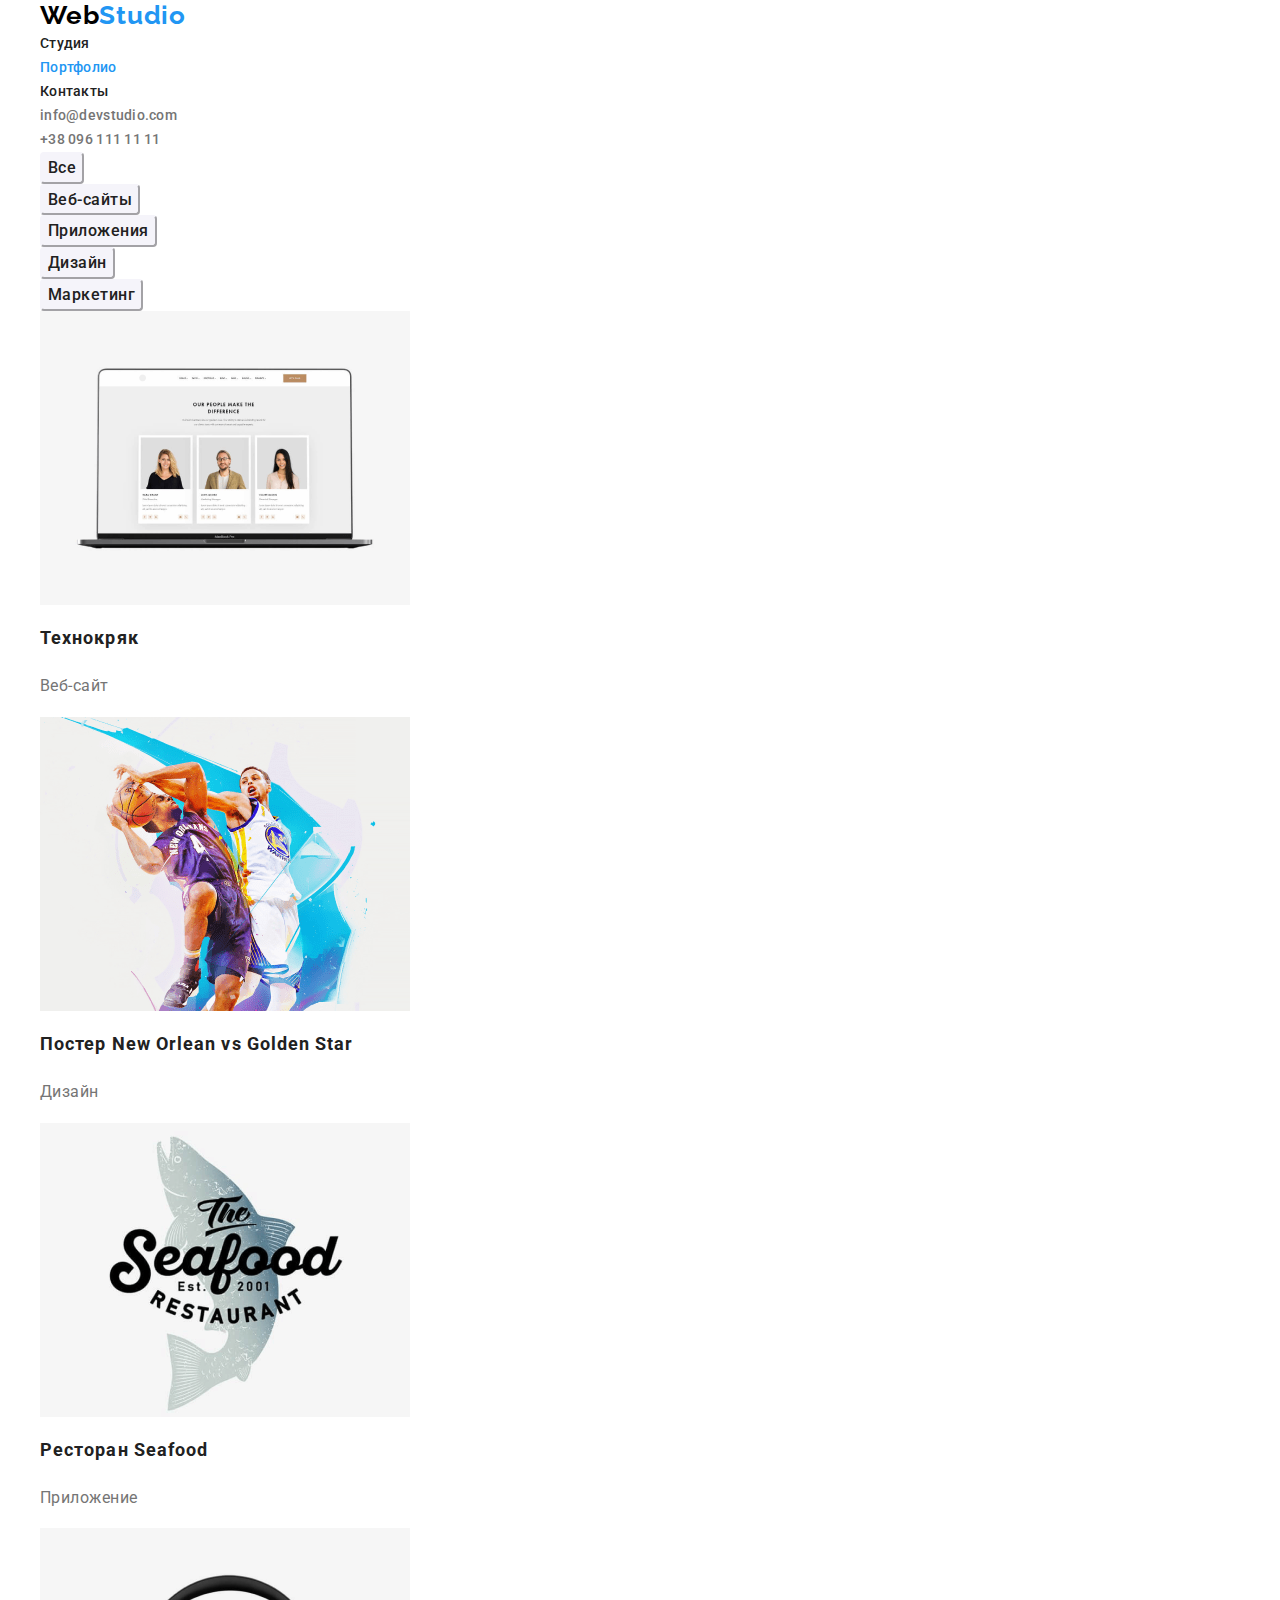
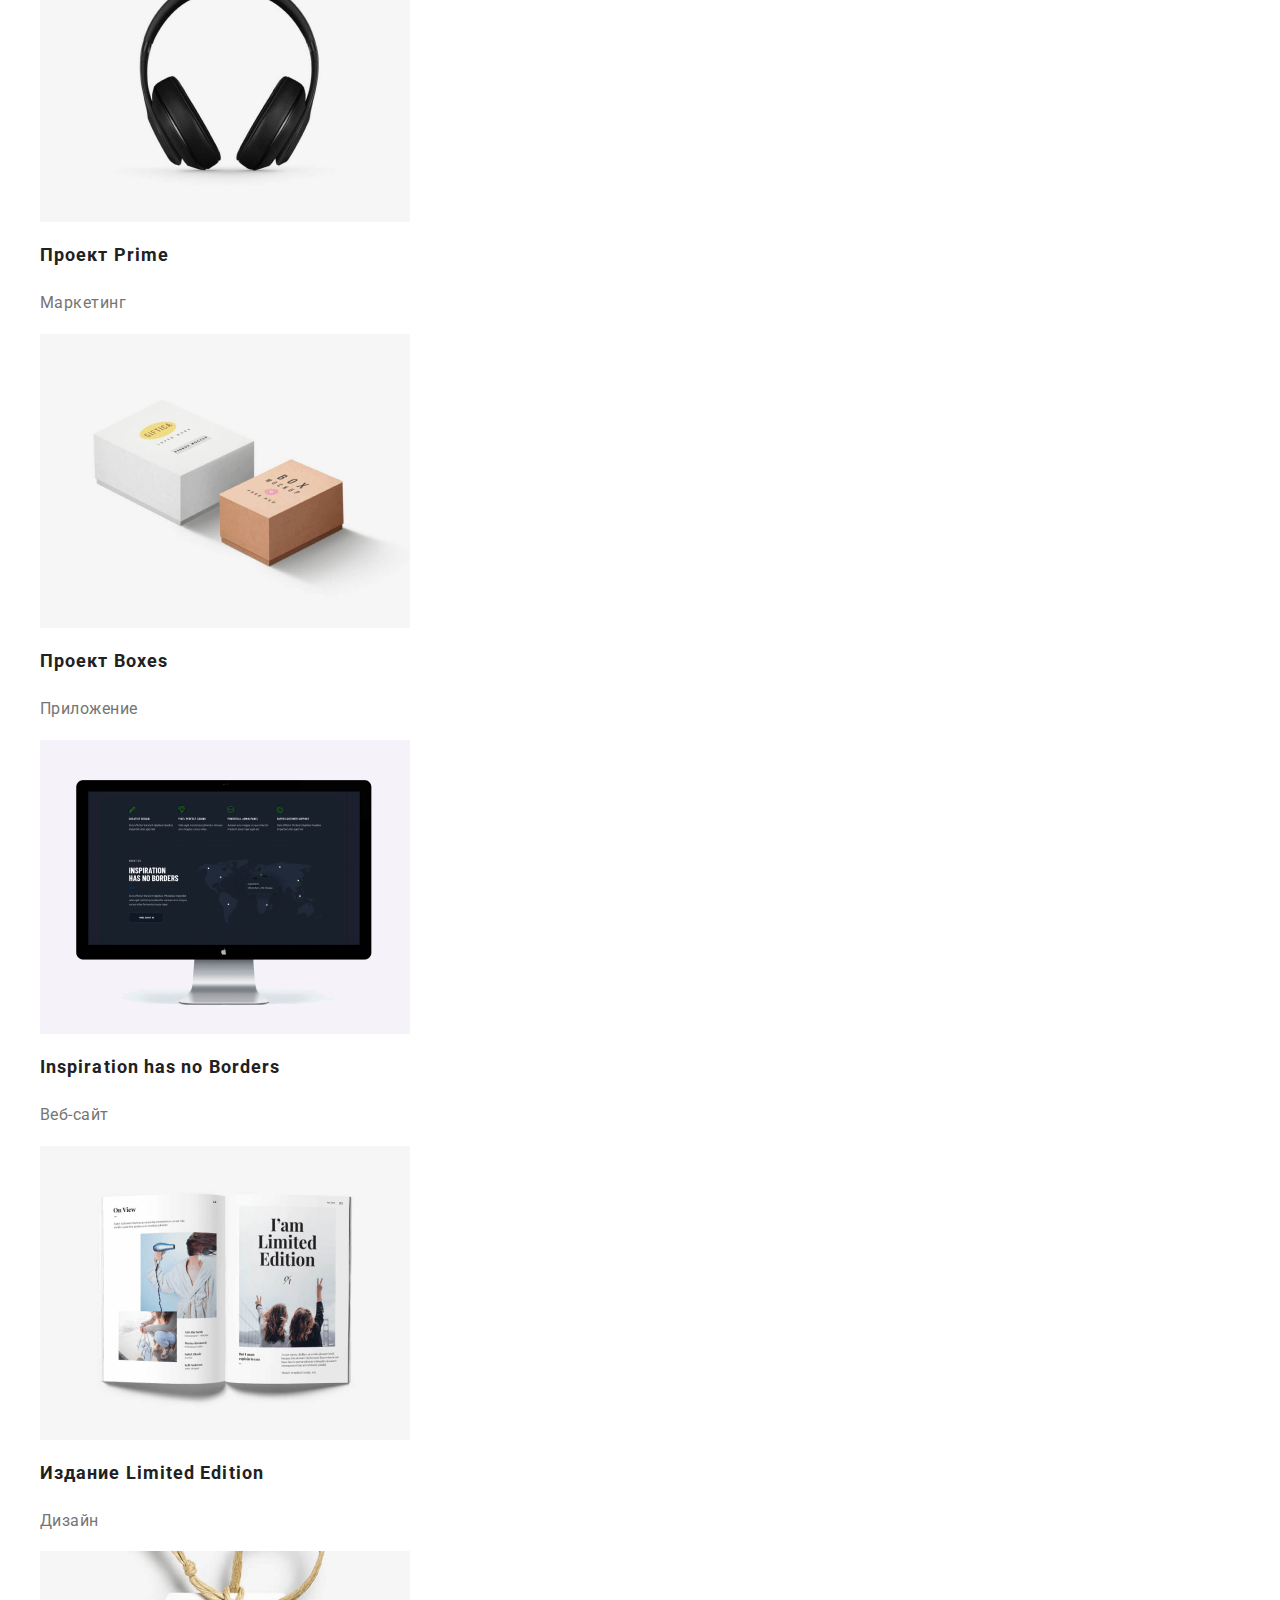
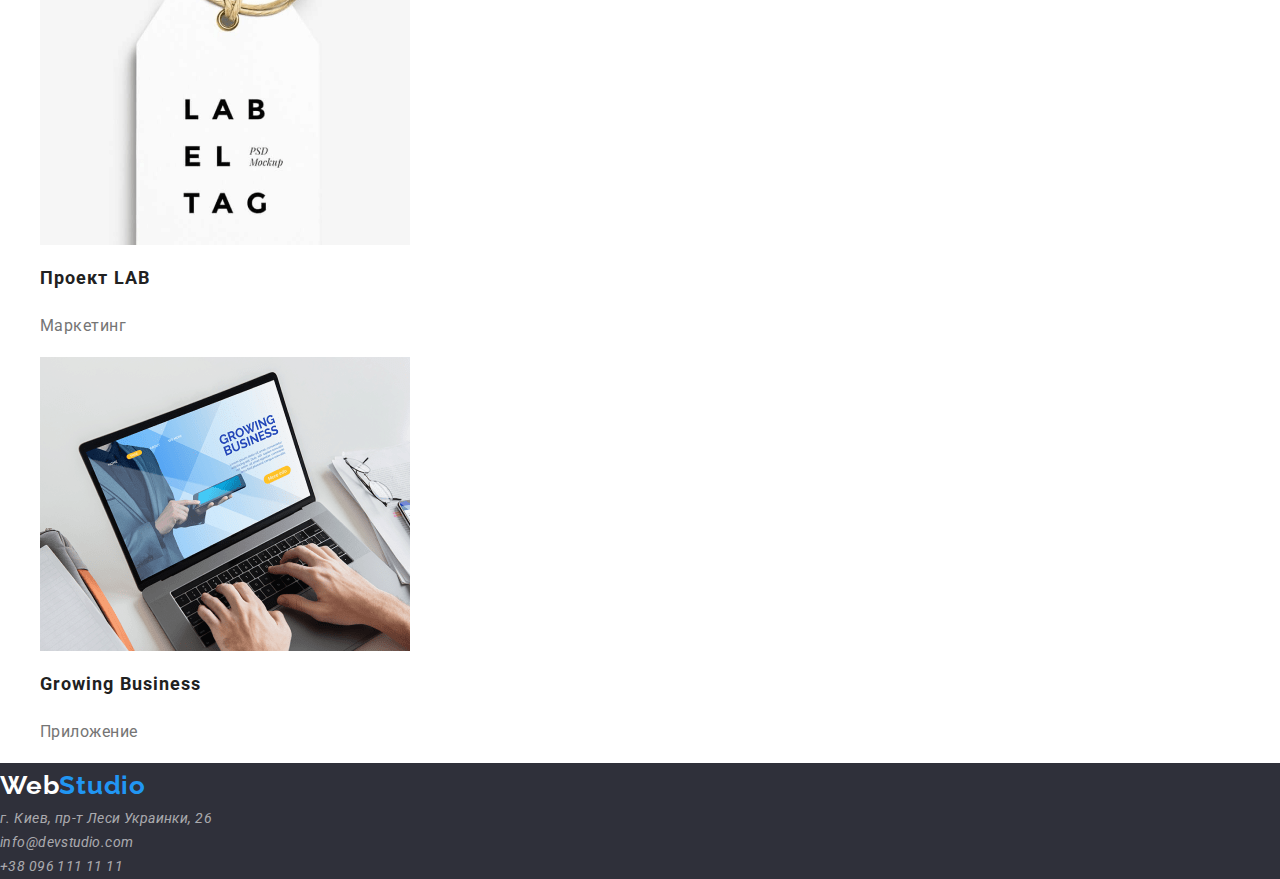
==== commit e4296bfb: "fixsed" ====
--- a/portfolio.html
+++ b/portfolio.html
@@ -10,7 +10,7 @@
     <!-- Нормалізуєм стиль браузера за замовчуванням -->
     <link rel="stylesheet" href="./css/modern-normalize.css" />
     <!-- Підключаємо свої стилі -->
-    <link rel="stylesheet" type="text/css" href="css/styles.css">
+    <link rel="stylesheet" type="text/css" href="./css/styles.css">
  </head>
 <body>
 <!------ HEADER ----------------------------------------------------------------------------->
@@ -45,8 +45,8 @@
 </header>
 <!-------- HEADER ------------------------------------------------------------------------------------->
 <main>
-    <section class="main-section">
-      <div class="container no-padding">
+    <section class="section">
+      <div class="container">
         <!-- <h1 class="title">Портфолио</h1> -->
         <ul class="filters-list-button">
             <li class="filters-item-button"><button type="button" class="button">Все</button></li>
--- a/css/styles.css
+++ b/css/styles.css
@@ -58,7 +58,6 @@
 /* ЛОГОТИП */
 .logo {
   font-family: 'raleway', sans-serif;
-  font-style: normal;
   font-weight: 700;
   font-size: 26px;
   line-height: 1.19;
@@ -147,7 +146,6 @@
 
 .section-text {
   color: var(--primary-text-color);
-  font-weight: 400;
 }
 
 /*---ЧИМ МИ ЗАЙМАЄМСЯ---*/
@@ -169,7 +167,6 @@
 }
 
 .text-team {
-  font-weight: 400;
   font-size: 16px;
   line-height: 1.18;
   text-align: center;
@@ -179,6 +176,14 @@
 /* ----------------------FOOTER-------------------*/
 .logo-footer {
   color: var(--white-color);
+
+  font-family: Raleway;
+  font-weight: bold;
+  font-size: 26px;
+  line-height: 1,19;
+  letter-spacing: 0.03em;
+  cursor:default;
+
 }
 
 .addres-footer {
@@ -189,25 +194,19 @@
   color: var(--brand-color);
 }
 
+
 .footer-text {
-  color: var(--white-color);
-  font-weight: 400;
+  color: rgba(255, 255, 255, 0.6);
+
   font-size: 14px;
   line-height: 1.71;
   letter-spacing: 0.03em;
-}
-
-.footer-list {
-  color: rgba(255, 255, 255, 0.6);
-  font-weight: 400;
-  font-size: 14px;
-  line-height: 1.71;
-  letter-spacing: 0.03em;
-}
-
-.footer-list:hover,
-.footer-list:focus {
-  color: var(--brand-color);
+  cursor:default;
+}
+
+.footer-text:hover,
+.footer-text:focus {
+  color: var(--white-color);
 }
 
 /*-------------------------------------------------*/
@@ -231,6 +230,7 @@
 .button:hover,
 .button:focus {
   background-color: var(--brand-color);
+  color: var(--white-color);
 }
 
 .title-portfolio {
@@ -243,7 +243,7 @@
 
 .portfolio-text {
   font-size: 16px;
-  line-height: 1.8px;
-  letter-spacing: 0.03em;
-  color: var(--primary-text-color);
-}
+  line-height: 1.8;
+  letter-spacing: 0.03em;
+  color: var(--primary-text-color);
+}
